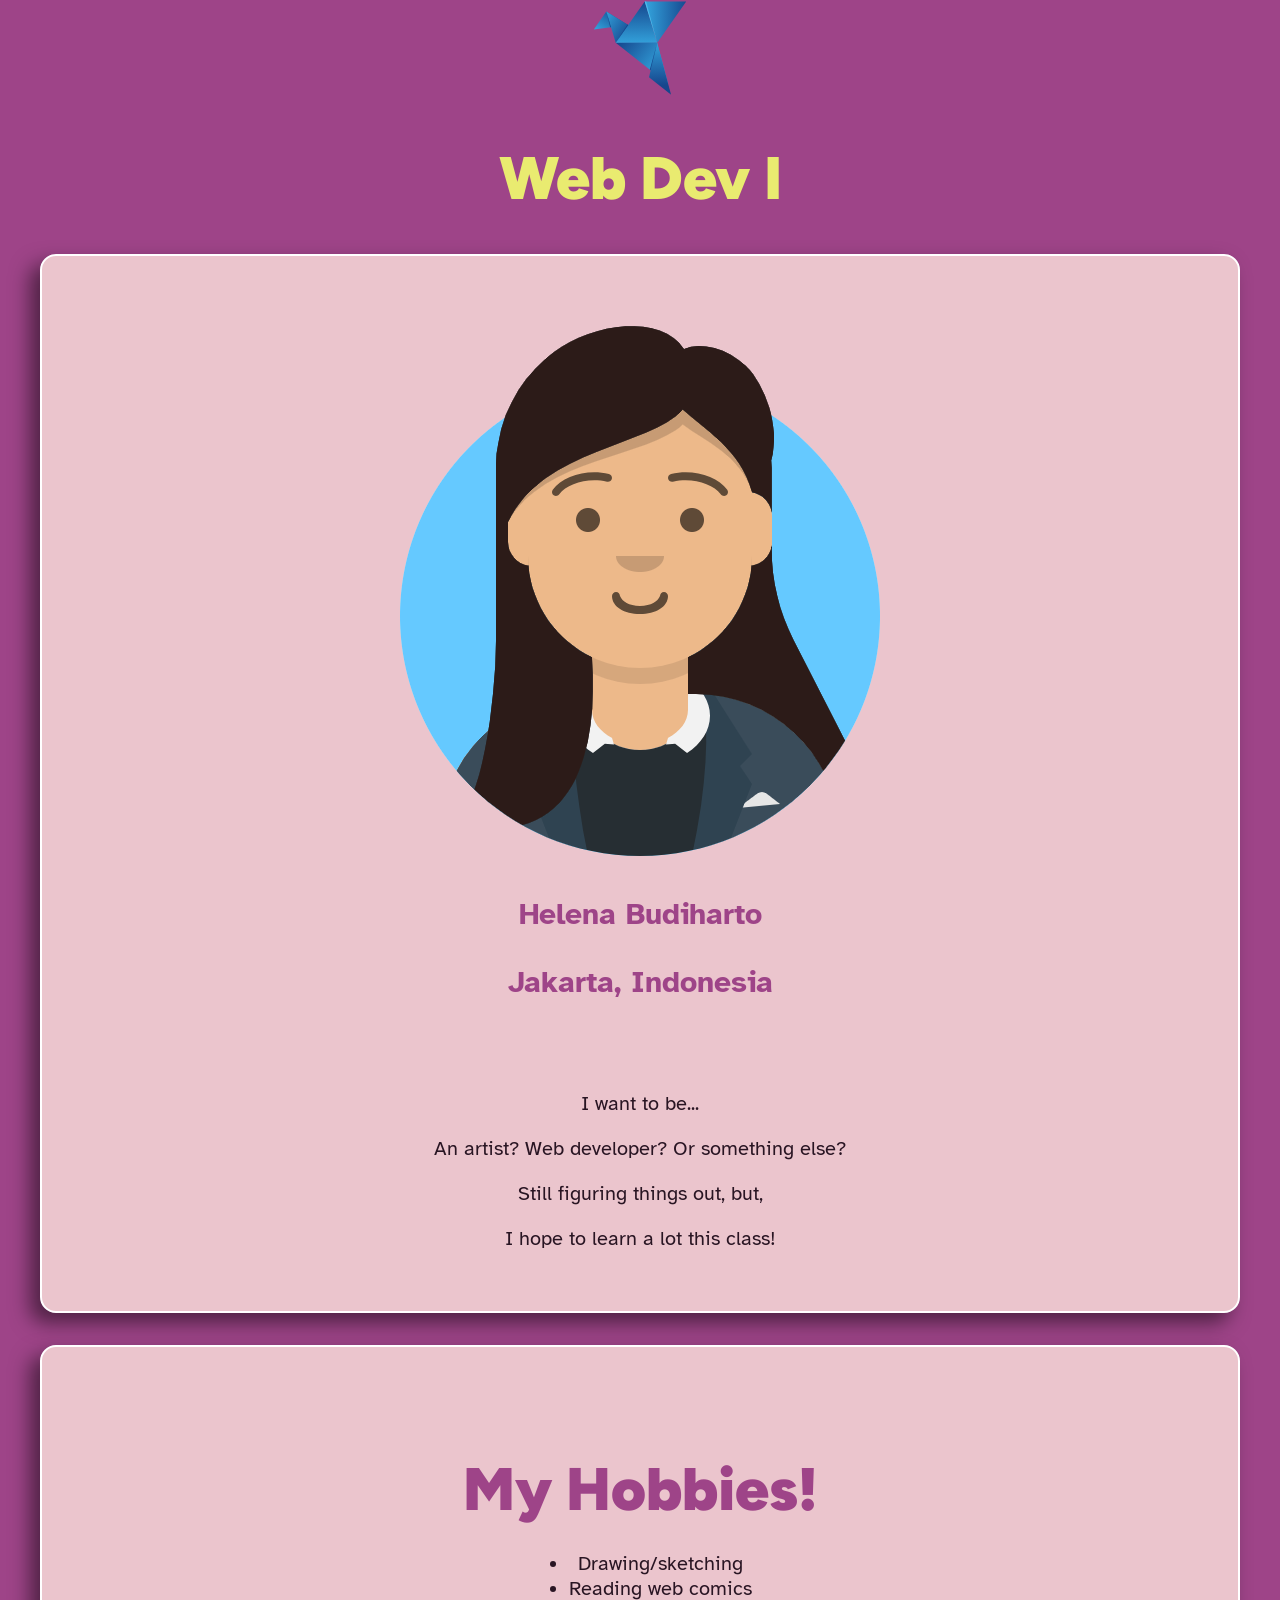
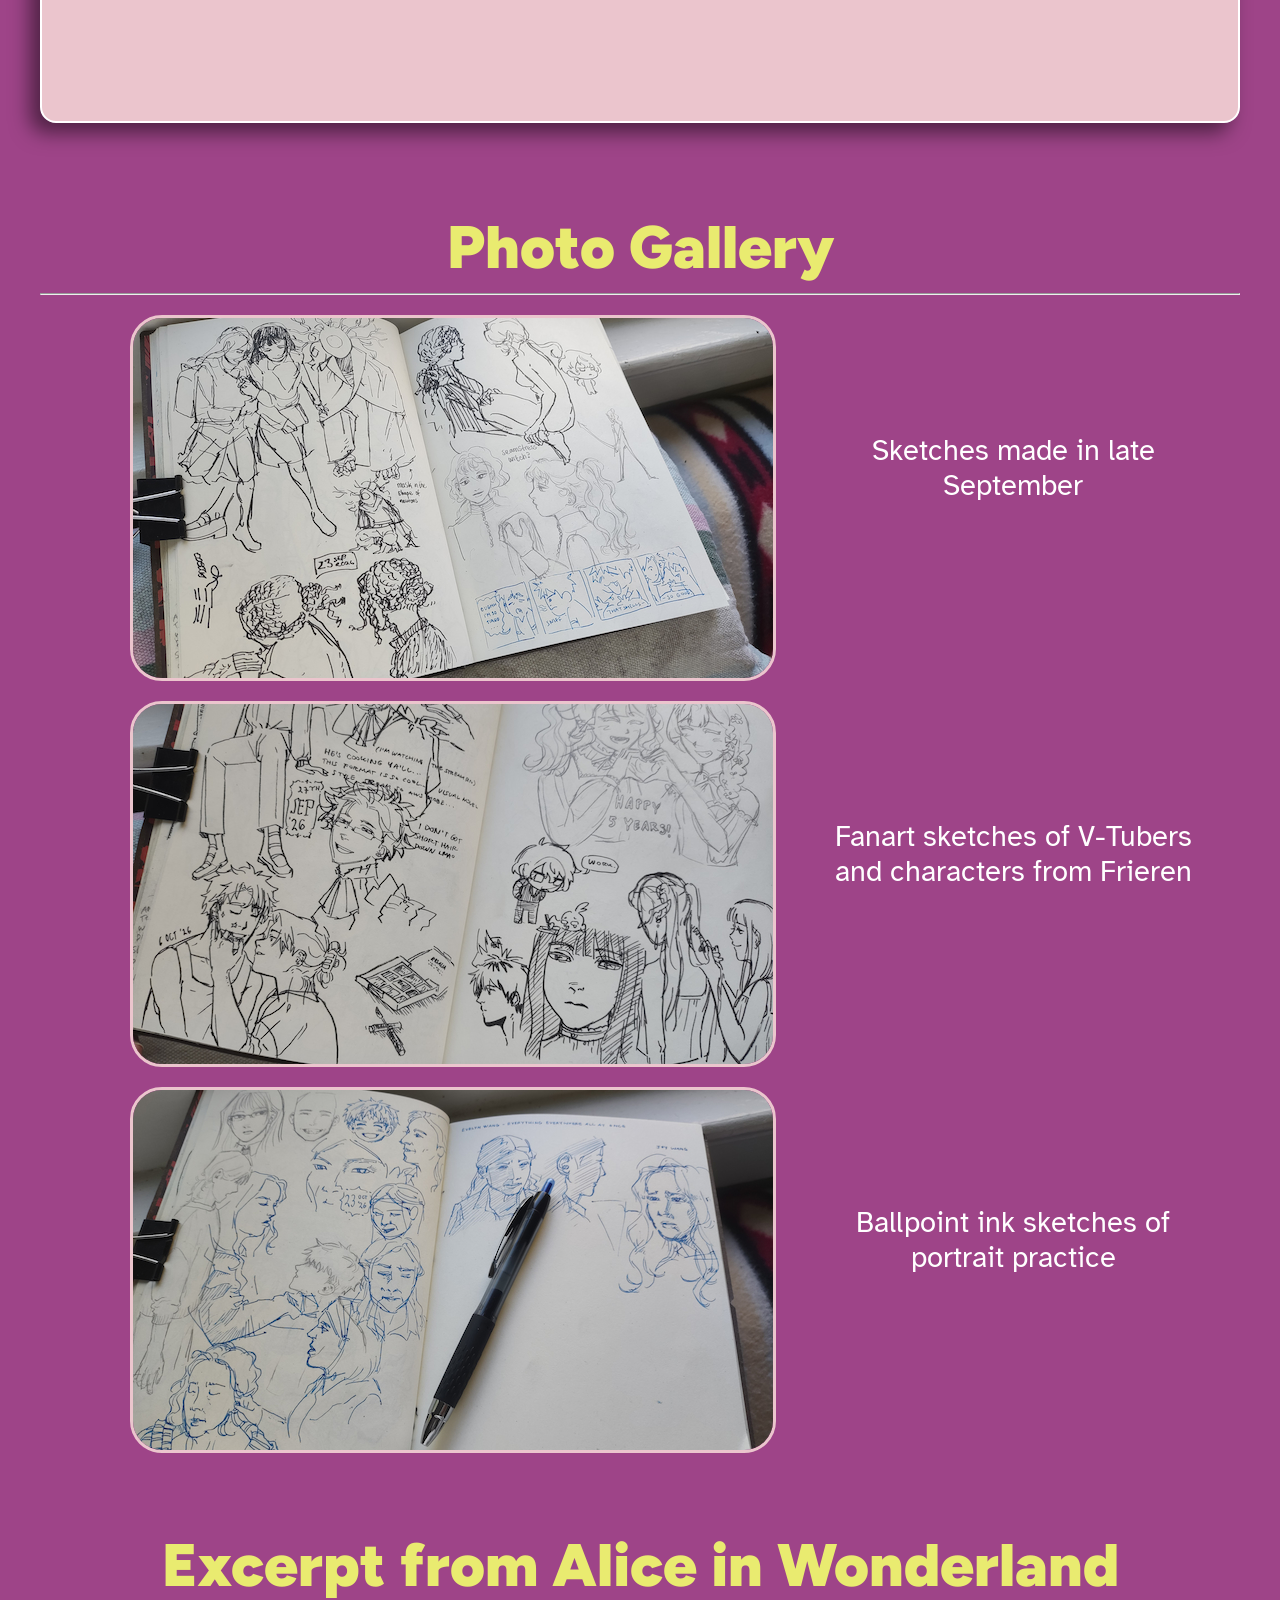
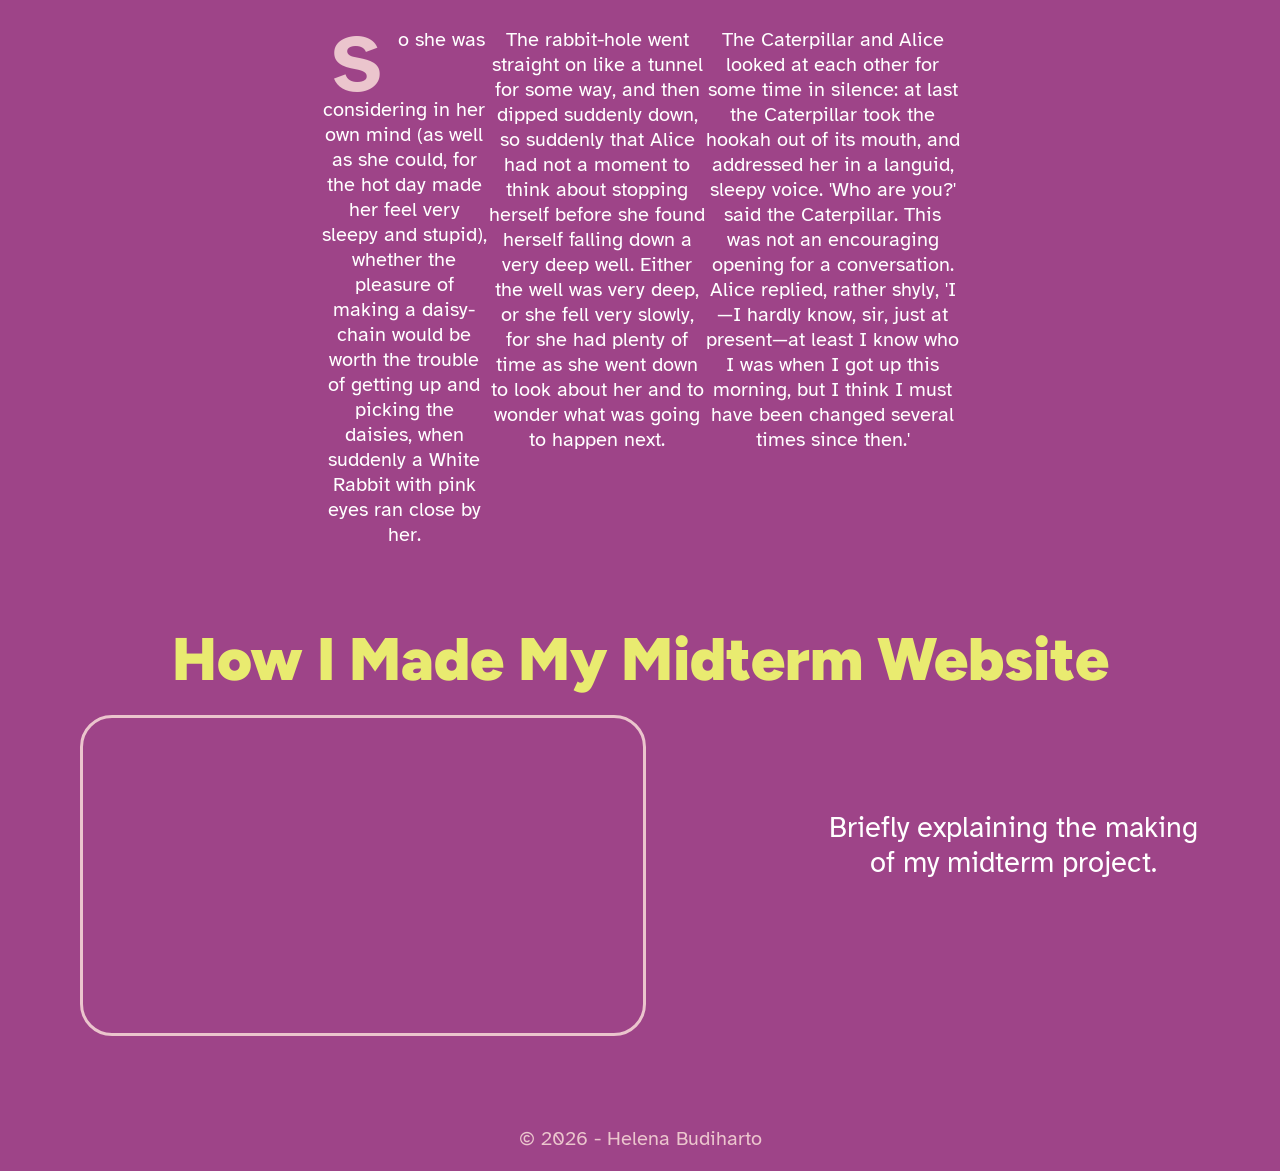
==== index.html @ b9c9677c "Embedded a Video" ====
<!DOCTYPE html>
<html lang="en">
<head>
    <meta charset="UTF-8">
    <meta name="viewport" content="width=device-width, initial-scale=1.0">
    <title>About Me</title>

    <link rel="preconnect" href="https://fonts.googleapis.com">
    <link rel="preconnect" href="https://fonts.gstatic.com" crossorigin>
    <link href="https://fonts.googleapis.com/css2?family=Atkinson+Hyperlegible:ital,wght@0,400;0,700;1,400;1,700&family=Figtree:ital,wght@0,300..900;1,300..900&display=swap" rel="stylesheet">

    <link href="css/style.css" rel="stylesheet">
</head>

<!-- The body element is shown to the website's viewer-->
<body>    
    <header>
        <img src="img/bob.svg" alt="Blue origami logo">
        <h1>Web Dev I</h1>
    </header>

    <!-- The main envelops important page content -->
    <main>
        <!-- Hero Section-->       
        <section id="hero">
            <img src="img/avataaars.png" alt="Avatar picture of me. Has long black hair and is wearing a navy blue sweater.">
            <div>
                <p> Helena Budiharto</p>
                <p> Jakarta, Indonesia</p>
            </div>
        </section>

        <!-- Bio Section-->
        <section id="bio">
             <div>
                <p>I want to be...</p>
                <p>An artist? Web developer? Or something else?</p>
                <p>Still figuring things out, but,</p>
                <p>I hope to learn a lot this class!</p>
             </div>
        </section>
    </main>
    <!-- close hero section -->


        <!-- Hobby List Section -->
        <section id="hobby">
            <h2>My Hobbies!</h2>
                <ul>
                    <li>Drawing/sketching</li>
                    <li>Reading web comics</li>
                </ul>
        </section> 


        <!-- Photo Gallery -->
        <section id="gallery">
            <h2>Photo Gallery</h2>
                <hr>
                <figure >
                    <img class="sketch" src="img/sketch-1-640w.jpg" alt="Black ink sketches from my sketchbook">
                    <figcaption>Sketches made in late September</figcaption>
                </figure>

                <figure>
                    <img class="sketch" src="img/sketch-2-640w.jpg" alt="Fanart sketches from my sketchbook">
                    <figcaption>Fanart sketches of V-Tubers and characters from Frieren</figcaption>
                </figure>

                <figure>
                    <img class="sketch" src="img/sketch-3-640w.jpg" alt="Blue ballpoint ink sketches of portraits">
                    <figcaption>Ballpoint ink sketches of portrait practice</figcaption>
                </figure>
        </section>


        <!-- Article -->
        <article id="lit">
            <h2>Excerpt from Alice in Wonderland</h2>
                <div>
                    <p>So she was considering in her own mind (as well as she could, for the hot day made her feel very sleepy and stupid), whether the pleasure of making a daisy-chain would be worth the trouble of getting up and picking the daisies, when suddenly a White Rabbit with pink eyes ran close by her.</p>
                    <p>The rabbit-hole went straight on like a tunnel for some way, and then dipped suddenly down, so suddenly that Alice had not a moment to think about stopping herself before she found herself falling down a very deep well. Either the well was very deep, or she fell very slowly, for she had plenty of time as she went down to look about her and to wonder what was going to happen next.</p>
                    <p>The Caterpillar and Alice looked at each other for some time in silence: at last the Caterpillar took the hookah out of its mouth, and addressed her in a languid, sleepy voice. 'Who are you?' said the Caterpillar. This was not an encouraging opening for a conversation. Alice replied, rather shyly, 'I—I hardly know, sir, just at present—at least I know who I was when I got up this morning, but I think I must have been changed several times since then.'</p>
                </div>
        </article>

        <section id="video">
            <h2>How I Made My Midterm Website</h2>
            <figure>
                <iframe id="myVideo" width="560" height="315" src="https://www.youtube.com/embed/sCwIiDRKIeI?si=KsPrQvugbypB4dz0" title="YouTube video player" frameborder="0" allow="accelerometer; autoplay; clipboard-write; encrypted-media; gyroscope; picture-in-picture; web-share" referrerpolicy="strict-origin-when-cross-origin" allowfullscreen></iframe>
                <figcaption>Briefly explaining the making of my midterm project.</figcaption>
            </figure>
        </section>
    <!-- Footer -->
    <footer>
        © 2026 - Helena Budiharto
    </footer>
    
</body>

</html>
---- css/style.css ----
h1, h2, h3, h4, h5, h6 {
    font-family: "Figtree";
    font-weight: 900;
    font-size: 60px;
    color:#E9EB70;
    text-align: center;
}

h2 {
    margin: .1em;
}

body {
    background-color: #9e4488;
    font-family: "Atkinson Hyperlegible";
    font-size: 20px;
    color: #ffffff;
    text-align: center;
}

/*HEADER*/
header {
    text-align: center;
}

/* MAIN BOX */
main, #hobby {
    background-color:#ebc5cd;
    padding:1em;
    box-shadow:-10px 10px 20px rgba(0,0,0,.5);
    margin-bottom:2rem;
    border:2px solid #ffffff;
    border-radius:1rem;
}

/*HERO SECTION*/
#hero {
    font-weight: 900;
    font-size: 30px;  
    color: #9e4488;
    text-align: center;
    padding: 20px;
}

#hero img {
    max-width: 100%;
}

#bio {
    color: #291523;
    text-align: center;
    padding: 20px;
}

/*HOBBY LIST SECTION*/
#hobby h2 {
    color: #9e4488;
}

#hobby li {
    color: #291523;
}

#hobby {
    padding-top: 100px;
    padding-bottom: 100px;
    display: flex;
    flex-direction: column;
    align-items: center; 
    }

/*GALLERY SECTION*/
#gallery img {
    max-width: 100%;
    display: block;
    margin-left: auto;
    margin-right: auto;
    border: 3px solid #ebc5cd;
    border-radius: 2rem;
}

#gallery {
    padding-top: 50px;
    padding-bottom: 50px;
}

figcaption {
    margin-top: 10px;
    margin-bottom: 70px;
}

/*ARTICLE SECTION*/
#lit {
    padding-bottom: 50px;
}

#lit div {
    max-width: 40rem;
    margin: 0 auto;
}

#lit div p:nth-child(3n+1)::first-letter {
    color: #ebc5cd;
    float: left;
    font-size: 5rem;
    font-weight: 900;
    padding: .25rem;
    line-height: 0.65;
    margin: 0.1em 0.1em 0.1rem;
}

/* VIDEO SECTION */
#video {
    padding-bottom: 50px;
}

#myVideo {
    display: flex;
    align-items: center;
    aspect-ratio: 1/1;
    max-width: 100%;
    border: 3px solid #ebc5cd;
    border-radius: 2rem;
}

/*FOOTER*/
footer {
    text-align: center;
    padding: 20px;
    color: #ebc5cd;
}

/* Medium Screen Size */
@media screen and (min-width: 60em) {
    body {
        max-width: 1200px;
        margin:0 auto;
    }

    figure { 
        display: grid;
        grid-template-columns: 2fr 1fr;

    }

    figcaption {
        display: flex;
        justify-content: center;
        align-items: center;
        font-size: 1.8rem;
    }

    #lit div {
        display: flex;
        columns: 2rem;
    }
    
}

/* Large screen size */
@media screen and (min-width: 100em) {
    #gallery {
        display: grid;
        grid-template-columns: 1fr 1fr 1fr; 
        
    }

    hr {
        display: none;
    }

    #gallery h2 {
        grid-column: 1/-1;
    }

    #gallery figure {
        display: block;
    }
}
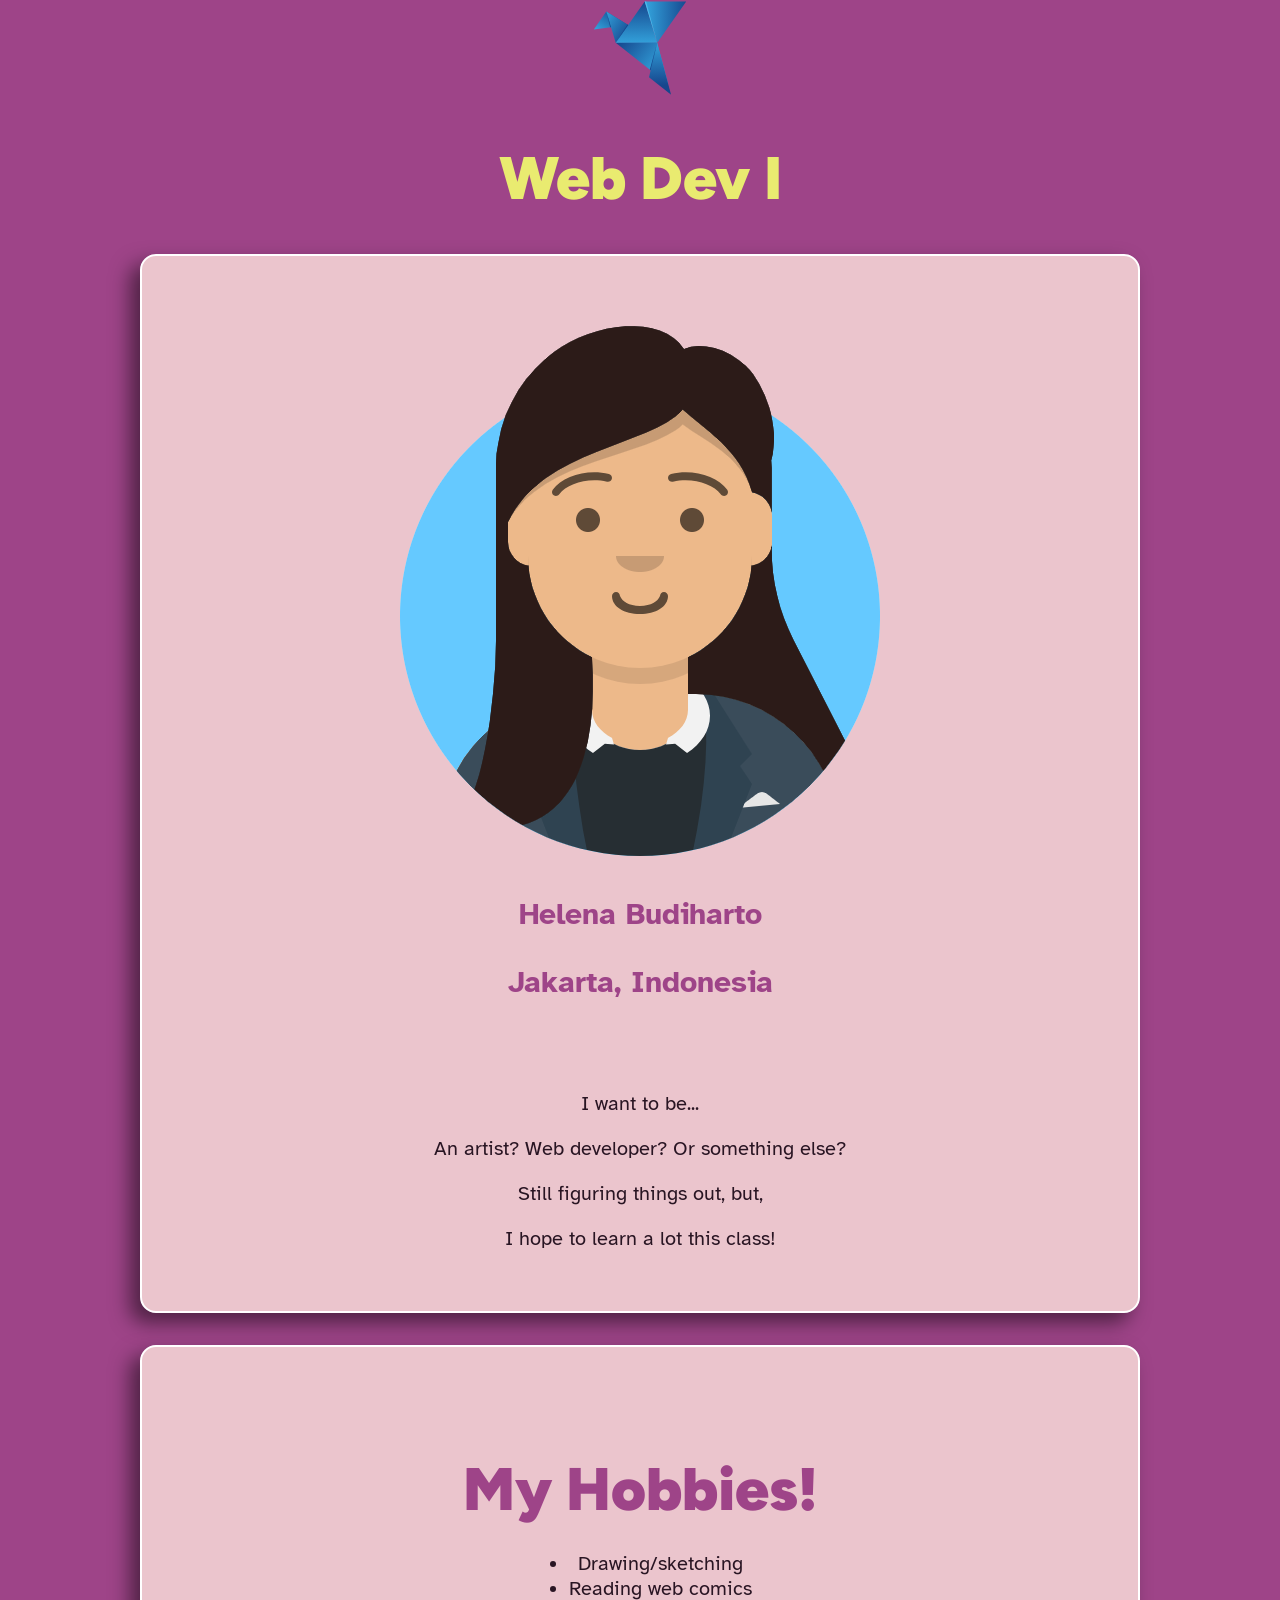
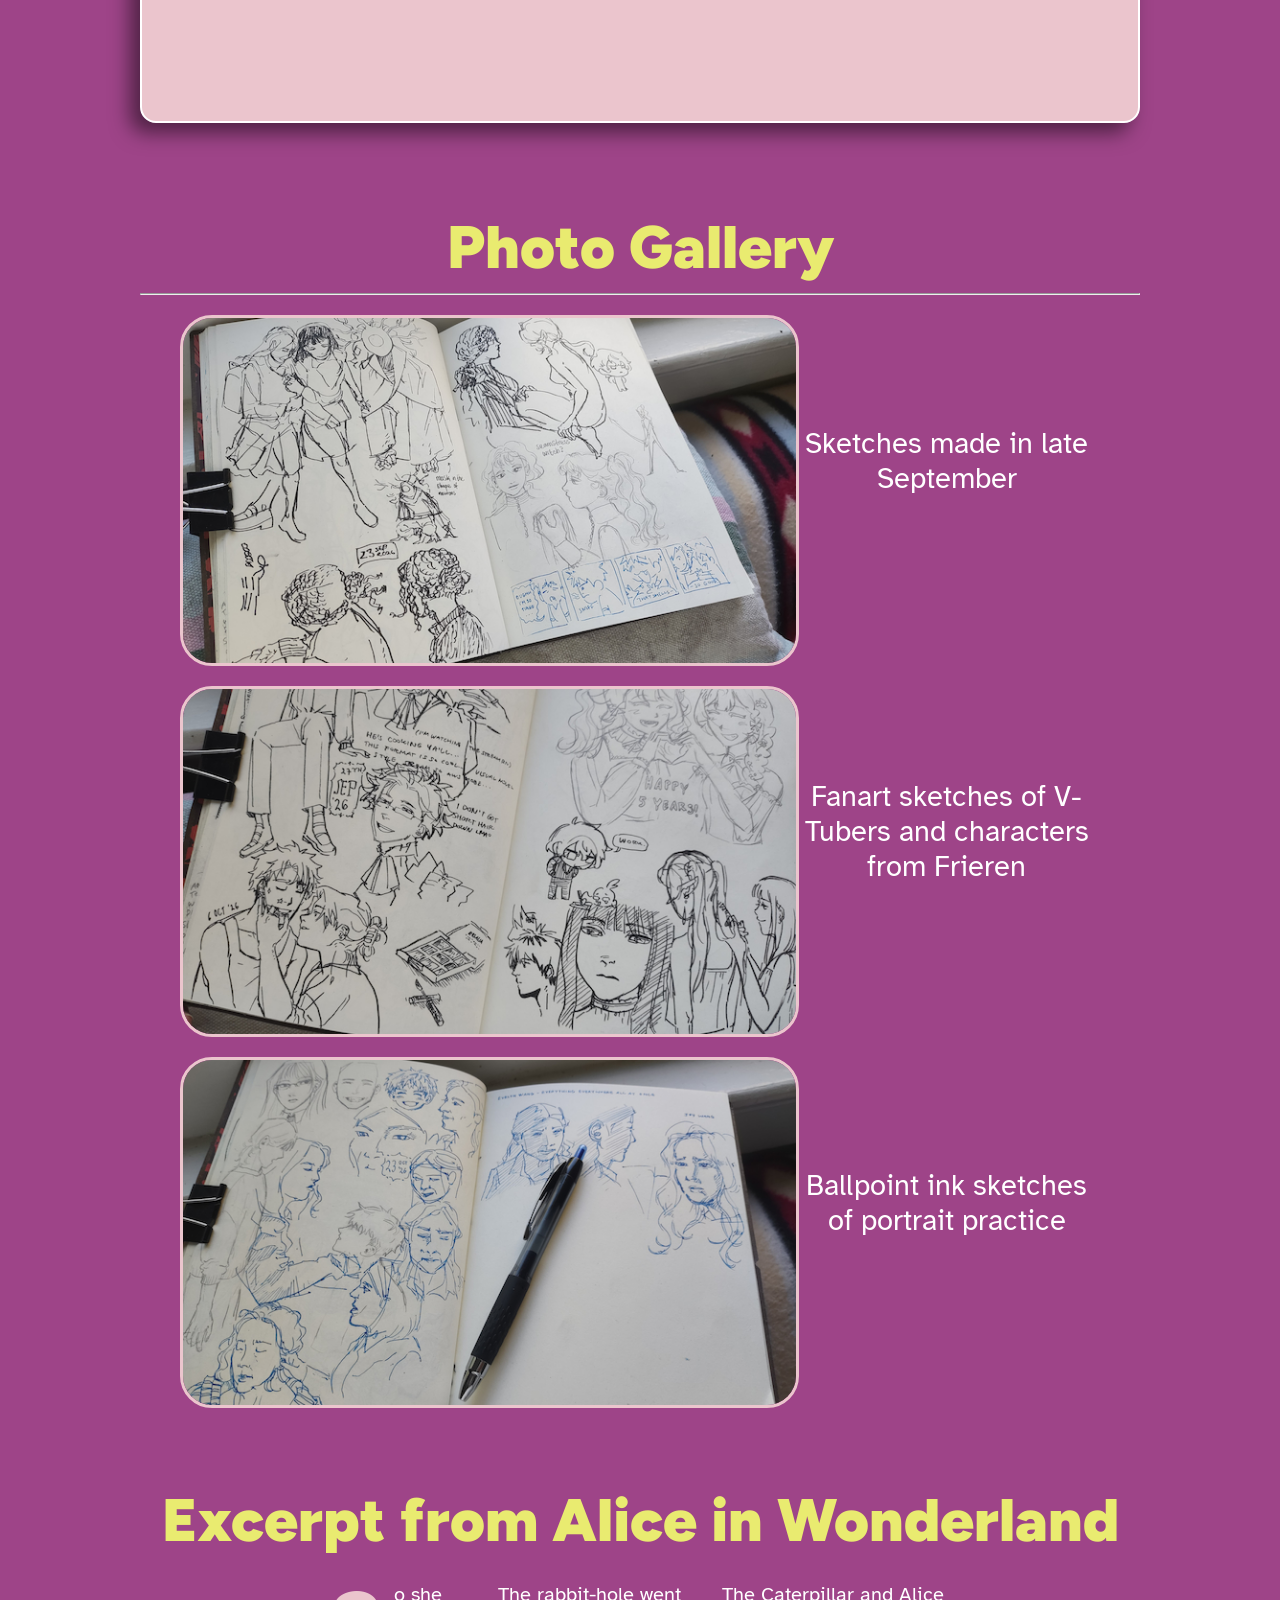
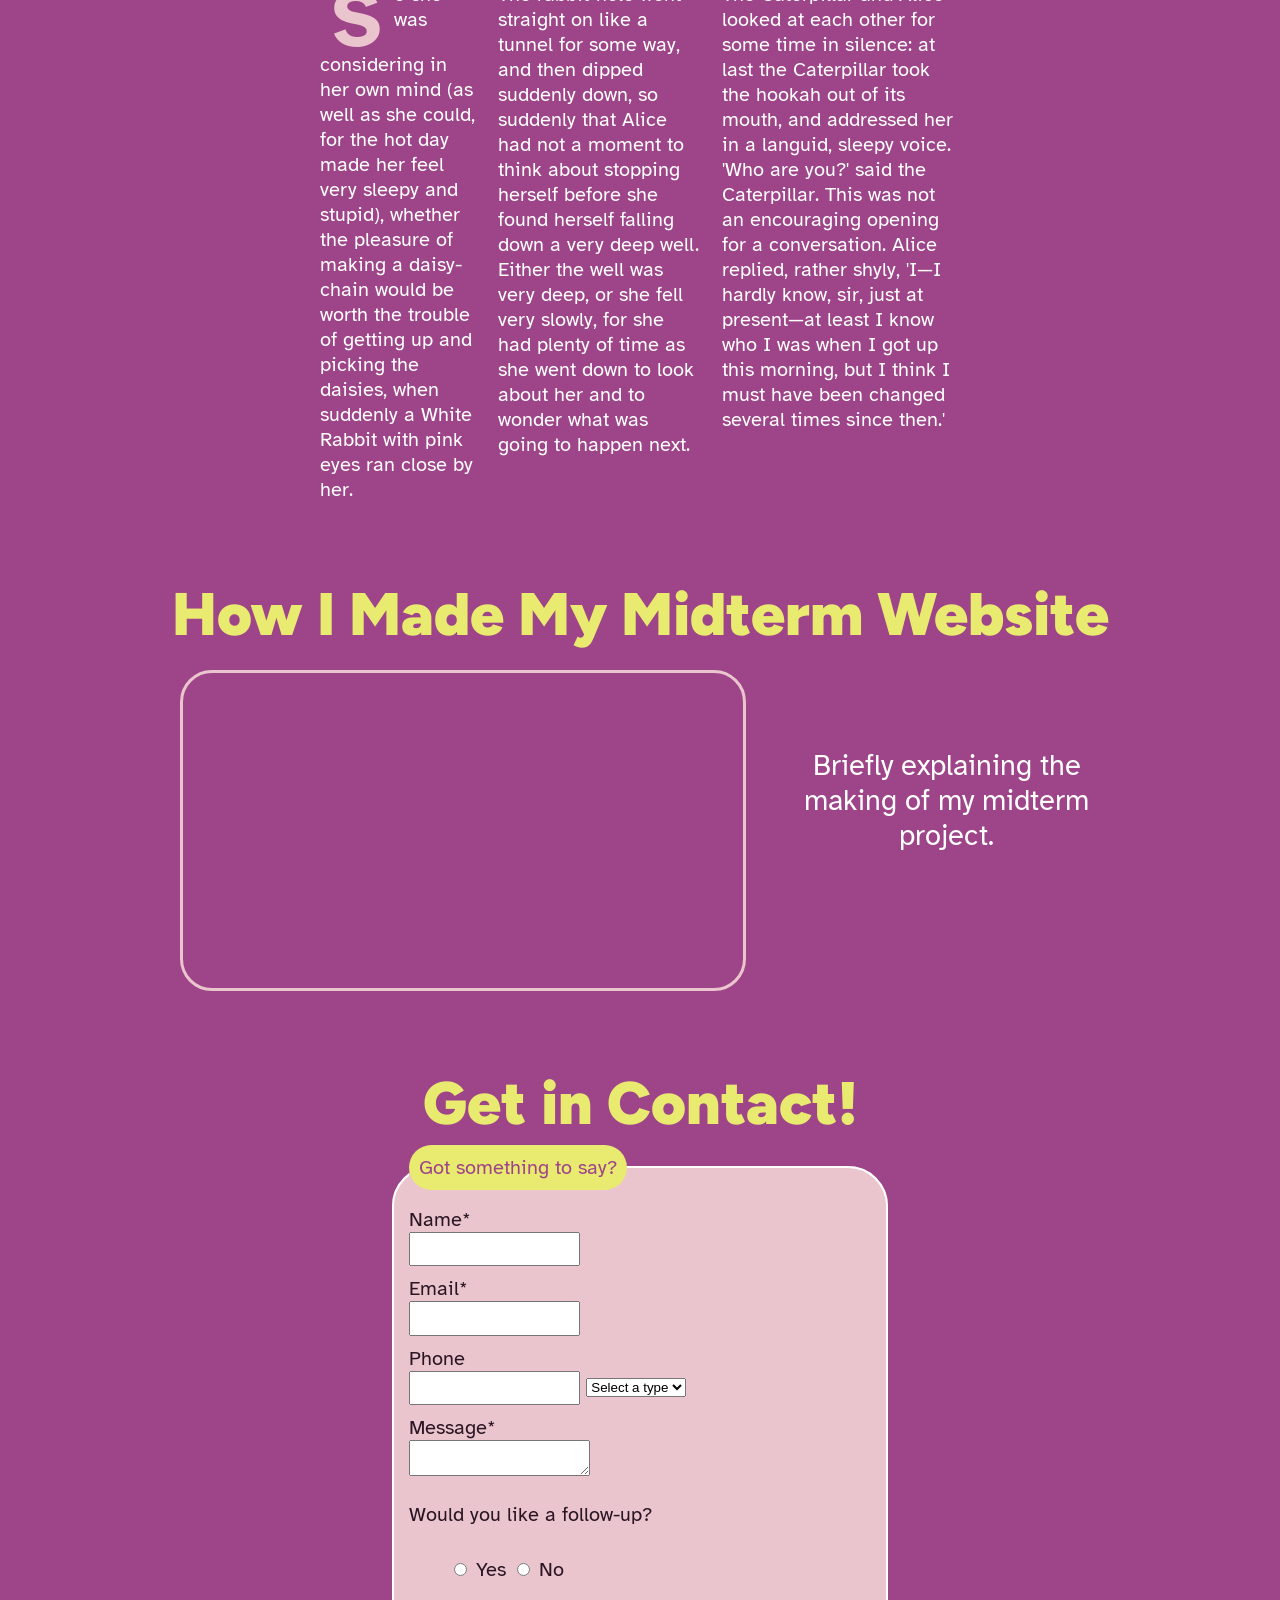
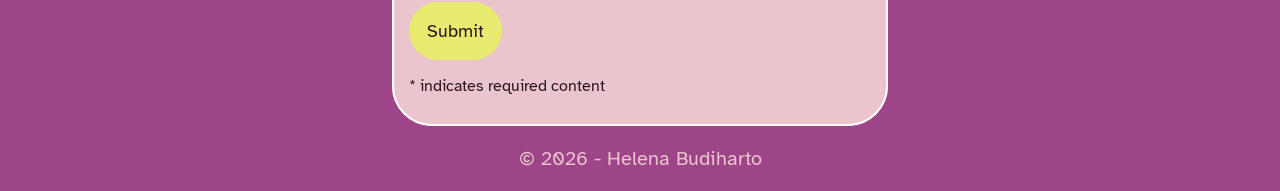
==== commit 658eb5b5: "Testing Contact Form" ====
--- a/index.html
+++ b/index.html
@@ -74,7 +74,7 @@
         </section>
 
 
-        <!-- Article -->
+        <!-- Article section -->
         <article id="lit">
             <h2>Excerpt from Alice in Wonderland</h2>
                 <div>
@@ -84,12 +84,70 @@
                 </div>
         </article>
 
+        <!-- Video section -->
         <section id="video">
             <h2>How I Made My Midterm Website</h2>
             <figure>
                 <iframe id="myVideo" width="560" height="315" src="https://www.youtube.com/embed/sCwIiDRKIeI?si=KsPrQvugbypB4dz0" title="YouTube video player" frameborder="0" allow="accelerometer; autoplay; clipboard-write; encrypted-media; gyroscope; picture-in-picture; web-share" referrerpolicy="strict-origin-when-cross-origin" allowfullscreen></iframe>
                 <figcaption>Briefly explaining the making of my midterm project.</figcaption>
             </figure>
+        </section>
+        
+        <!-- Contact section -->
+        <section id="contact">
+            <h2>Get in Contact!</h2>
+            <form action="https://api.web3forms.com/submit" method="POST">
+                <input type="hidden" name="access_key" value="a1ae1708-3aa5-4c58-b6a5-fc83e82dfcd1">
+                <input type="hidden" name="subject" value="New message from my About Me page">
+                <input type="hidden" name="redirect" value="https://rvcc-grid.github.io/fa26-about-me-VTeaLatte/thanks.html">
+
+                <fieldset>
+                    <legend>Got something to say?</legend>
+                    <div>
+                        <label for="email">Name*</label>
+                        <input type="text" name="name" required>
+                    </div>
+
+                    <div>
+                        <label for="email">Email*</label>
+                        <input type="email" name="email" required>
+                    </div>
+
+                    <div>
+                        <label for="phone">Phone</label>
+                         <input type="tel" name="phone">
+                        <select name="phone_type">
+                            <option value="">Select a type</option>
+                            <option value="mobile">Mobile</option>
+                            <option value="home">Home</option>
+                            <option value="work">Work</option>
+                        </select>
+                    </div>
+          
+                    <div>
+                        <label for="email">Message*</label>
+                        <textarea name="message" required></textarea>
+                    </div>
+
+                    <div>
+                        <p>Would you like a follow-up?</p>
+                        <ul>
+                            <input type="radio" name="followup" value="yes">
+                            <label for="followup-yes">Yes</label>
+    
+                            <input type="radio" name="followup" value="no">
+                            <label for="followup-no">No</label>
+                        </ul>
+                    </div>
+
+                    <div data-class="h-captcha" data-captcha="true"></div>
+                    <script src="https://web3forms.com/client/script.js" async defer></script>
+
+                    <button type="submit">Submit</button>
+
+                    <p class="desc_text">* indicates required content</p>
+                </fieldset>
+              </form>
         </section>
     <!-- Footer -->
     <footer>
--- a/css/style.css
+++ b/css/style.css
@@ -73,8 +73,7 @@
 #gallery img {
     max-width: 100%;
     display: block;
-    margin-left: auto;
-    margin-right: auto;
+    margin: 0 auto;
     border: 3px solid #ebc5cd;
     border-radius: 2rem;
 }
@@ -92,6 +91,7 @@
 /*ARTICLE SECTION*/
 #lit {
     padding-bottom: 50px;
+    text-align: left;
 }
 
 #lit div {
@@ -123,6 +123,75 @@
     border-radius: 2rem;
 }
 
+/* FORM SECTION */
+form {
+    width: 500px;
+    margin: 0 auto;
+    text-align: left;
+    color: #291523;
+}
+
+/* form box */
+fieldset {
+    border: solid 2px #ffffff;
+    border-radius: 2em;
+    background-color: #ebc5cd;
+}
+
+legend {
+    background-color: #E9EB70;
+    color: #9e4488;
+    padding: .5em;
+    border-radius: 2em;
+}
+
+/* input box labels */
+label {
+    display: block;
+    margin-top: .5em;
+}
+
+/* input boxes */
+input {
+    padding: .5em;  
+    font-family: "Atkinson Hyperlegible";  
+}
+
+input[type="radio"] + label {
+    display: inline-block;
+}
+
+input:focus, textarea:focus {
+    box-shadow: -10px 10px 20px rgba(0,0,0,.5);
+    background-color: #9e4488;
+    color: #E9EB70;
+}
+
+textarea {
+    resize: vertical;
+    max-height: 15em;
+}
+
+/* submit box */
+button[type="submit"] {
+    padding: 1em;
+    background-color: #E9EB70;
+    border: none;
+    border-radius: 3em;
+    font-family: "Atkinson Hyperlegible";
+    color: #291523;
+    font-size: .9em;
+}
+
+button:focus {
+    background-color: #9e4488;
+    color: #ffffff;
+}
+
+.desc_text {
+    font-size: .8em;
+}
+
 /*FOOTER*/
 footer {
     text-align: center;
@@ -133,7 +202,7 @@
 /* Medium Screen Size */
 @media screen and (min-width: 60em) {
     body {
-        max-width: 1200px;
+        max-width: 1000px;
         margin:0 auto;
     }
 
@@ -153,8 +222,8 @@
     #lit div {
         display: flex;
         columns: 2rem;
-    }
-    
+        gap: 1em;
+    }
 }
 
 /* Large screen size */
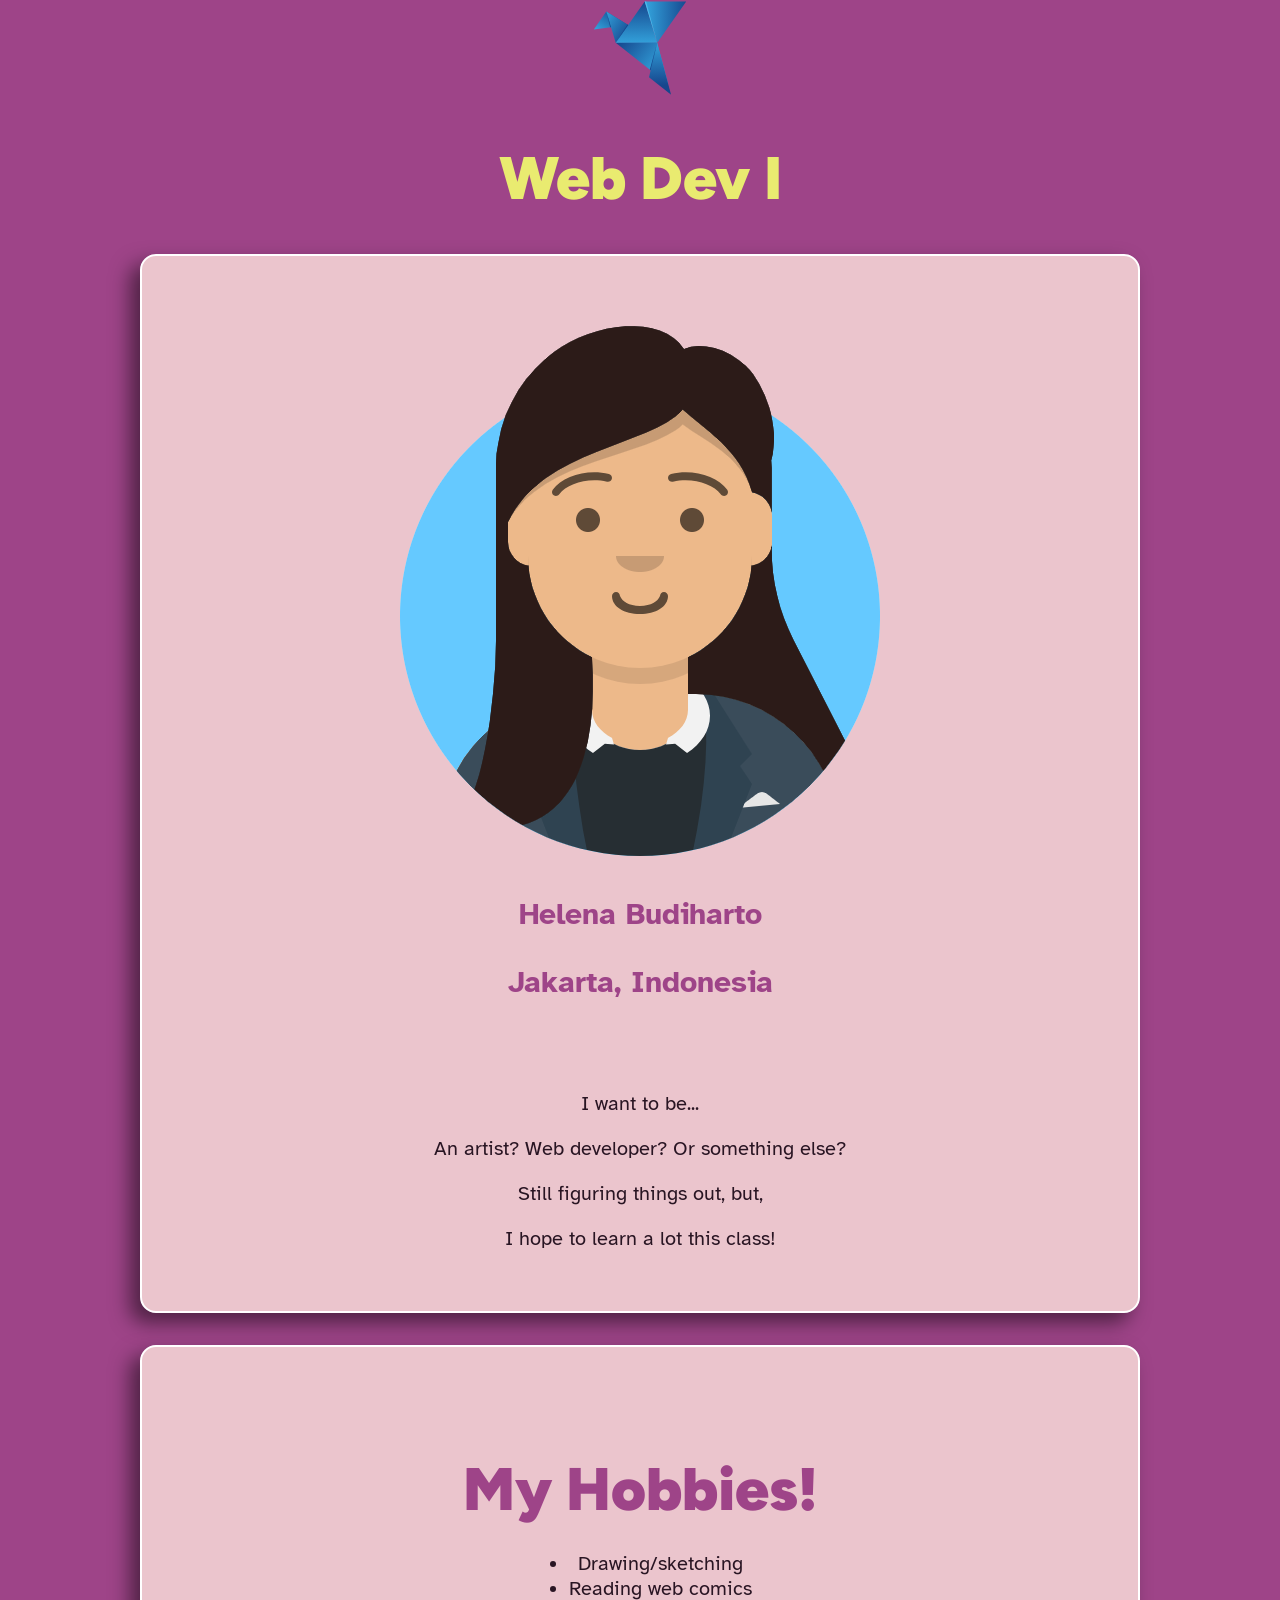
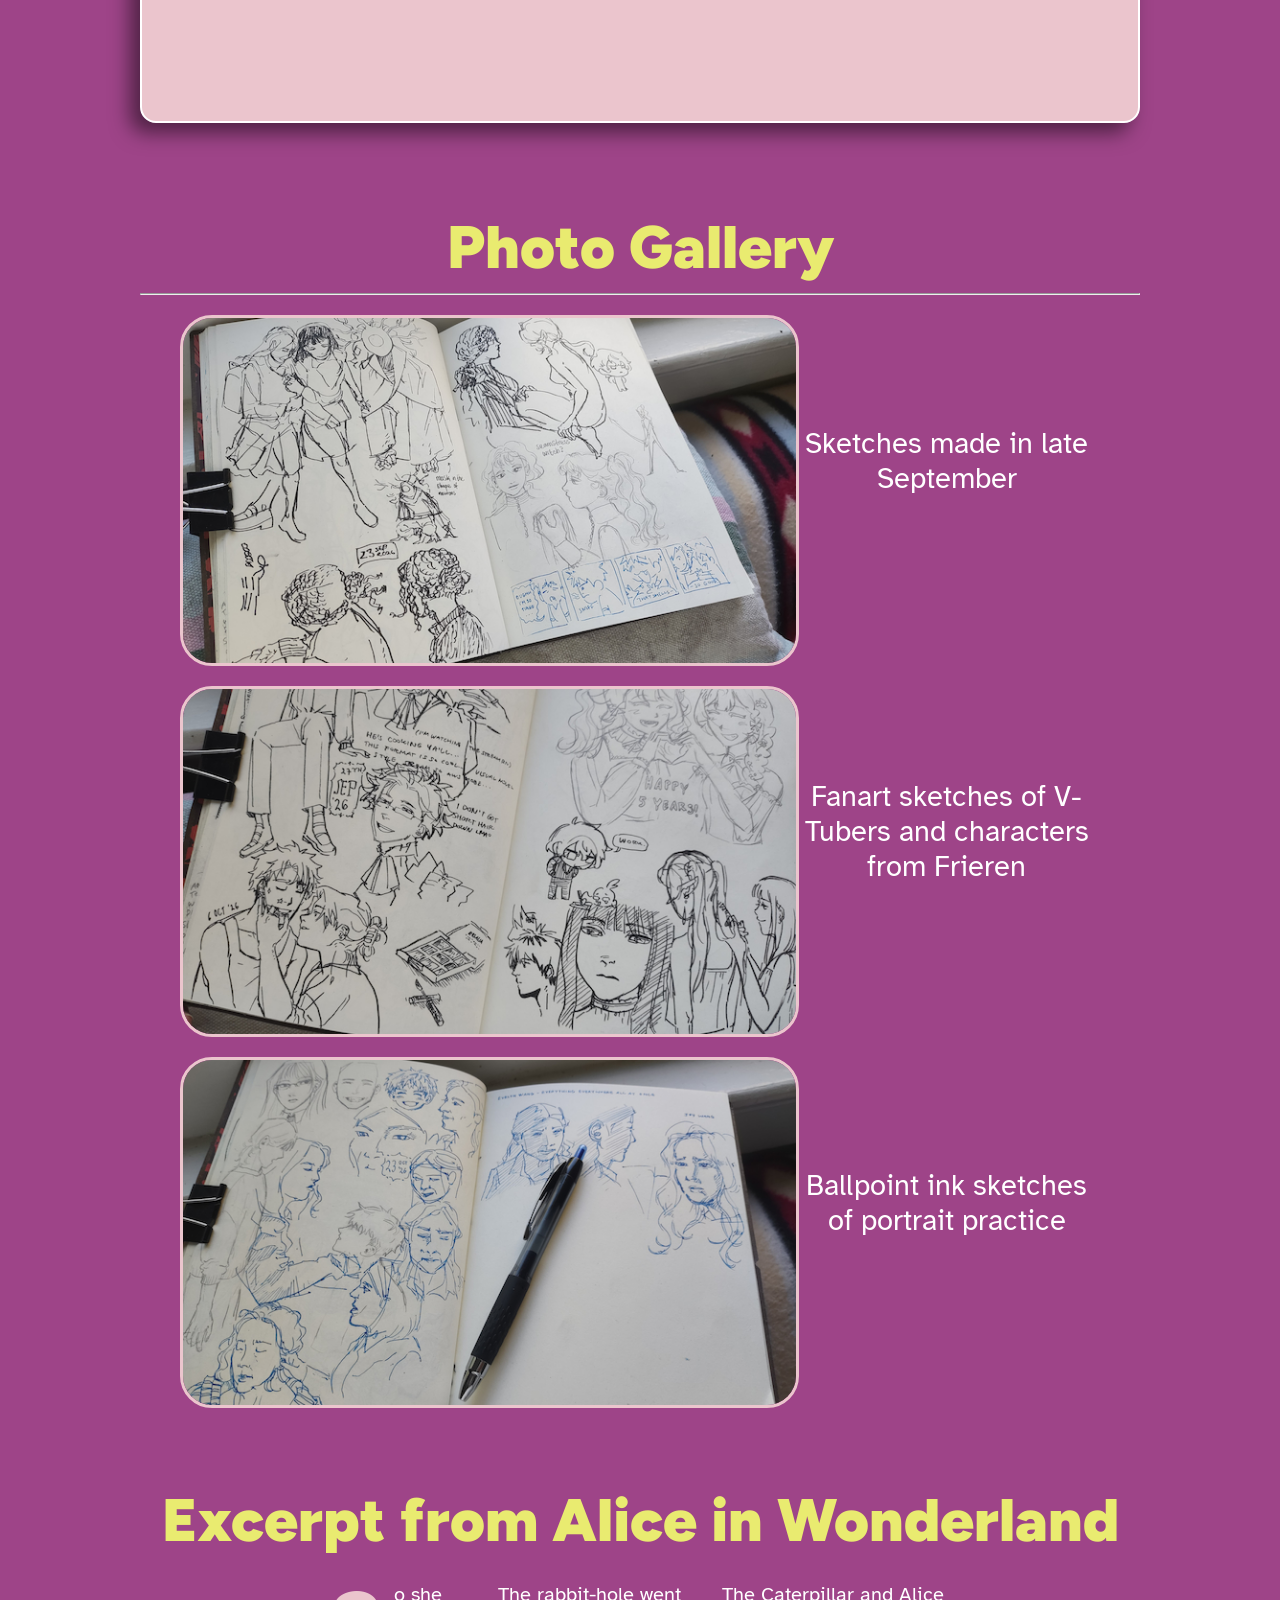
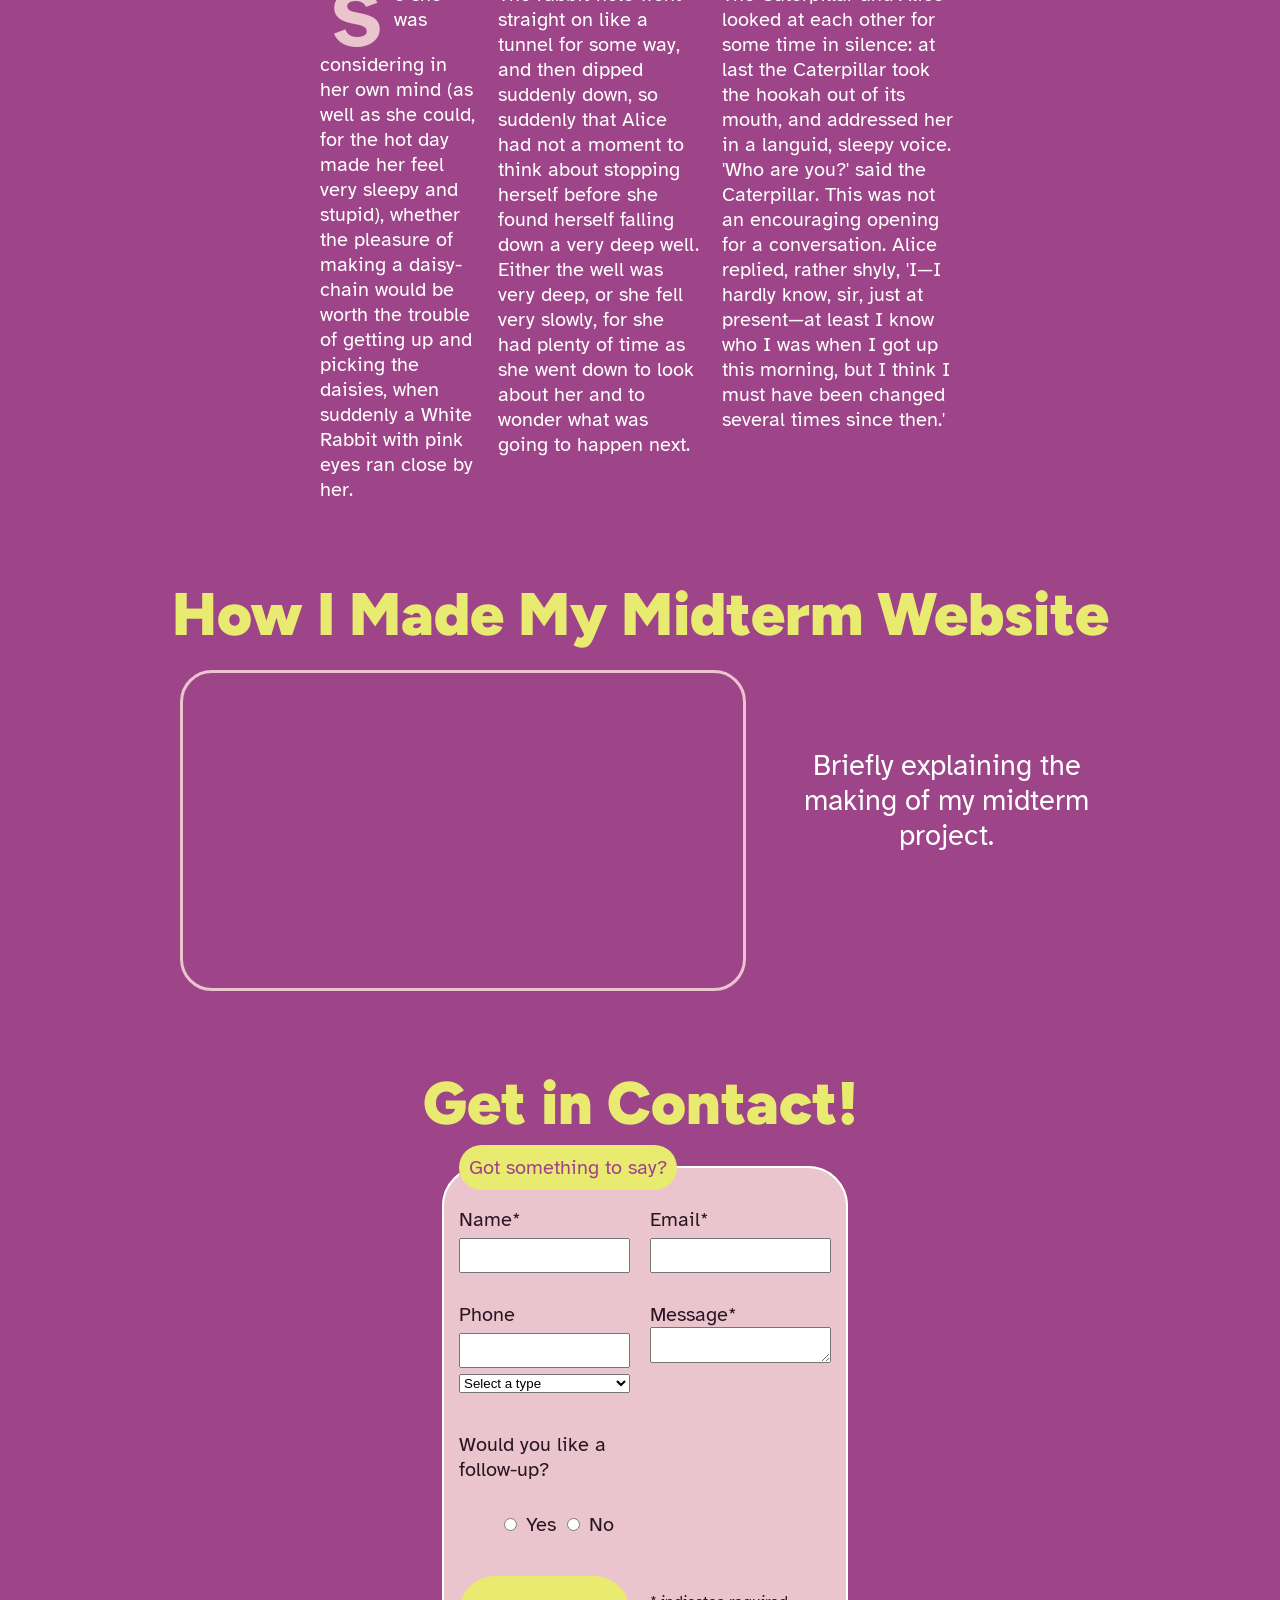
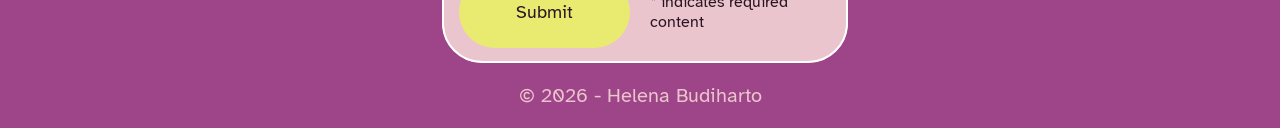
==== commit aff4155d: "Complete contact form" ====
--- a/index.html
+++ b/index.html
@@ -103,17 +103,17 @@
 
                 <fieldset>
                     <legend>Got something to say?</legend>
-                    <div>
+                    <div class="form-group">
                         <label for="email">Name*</label>
                         <input type="text" name="name" required>
                     </div>
 
-                    <div>
+                    <div class="form-group">
                         <label for="email">Email*</label>
                         <input type="email" name="email" required>
                     </div>
 
-                    <div>
+                    <div class="form-group">
                         <label for="phone">Phone</label>
                          <input type="tel" name="phone">
                         <select name="phone_type">
@@ -130,7 +130,7 @@
                     </div>
 
                     <div>
-                        <p>Would you like a follow-up?</p>
+                        <p id="follow-up">Would you like a follow-up?</p>
                         <ul>
                             <input type="radio" name="followup" value="yes">
                             <label for="followup-yes">Yes</label>
--- a/css/style.css
+++ b/css/style.css
@@ -125,7 +125,7 @@
 
 /* FORM SECTION */
 form {
-    width: 500px;
+    max-width: 400px;
     margin: 0 auto;
     text-align: left;
     color: #291523;
@@ -224,6 +224,23 @@
         columns: 2rem;
         gap: 1em;
     }
+
+    fieldset {
+        display: grid;
+        grid-template-columns: repeat(2, 1fr);
+        gap: 1.2rem;
+    }
+
+    legend {
+        grid-column: span 2;
+    }
+
+    .form-group
+    {
+        display: flex;
+        flex-direction: column;
+        gap: 0.4rem;
+      }
 }
 
 /* Large screen size */
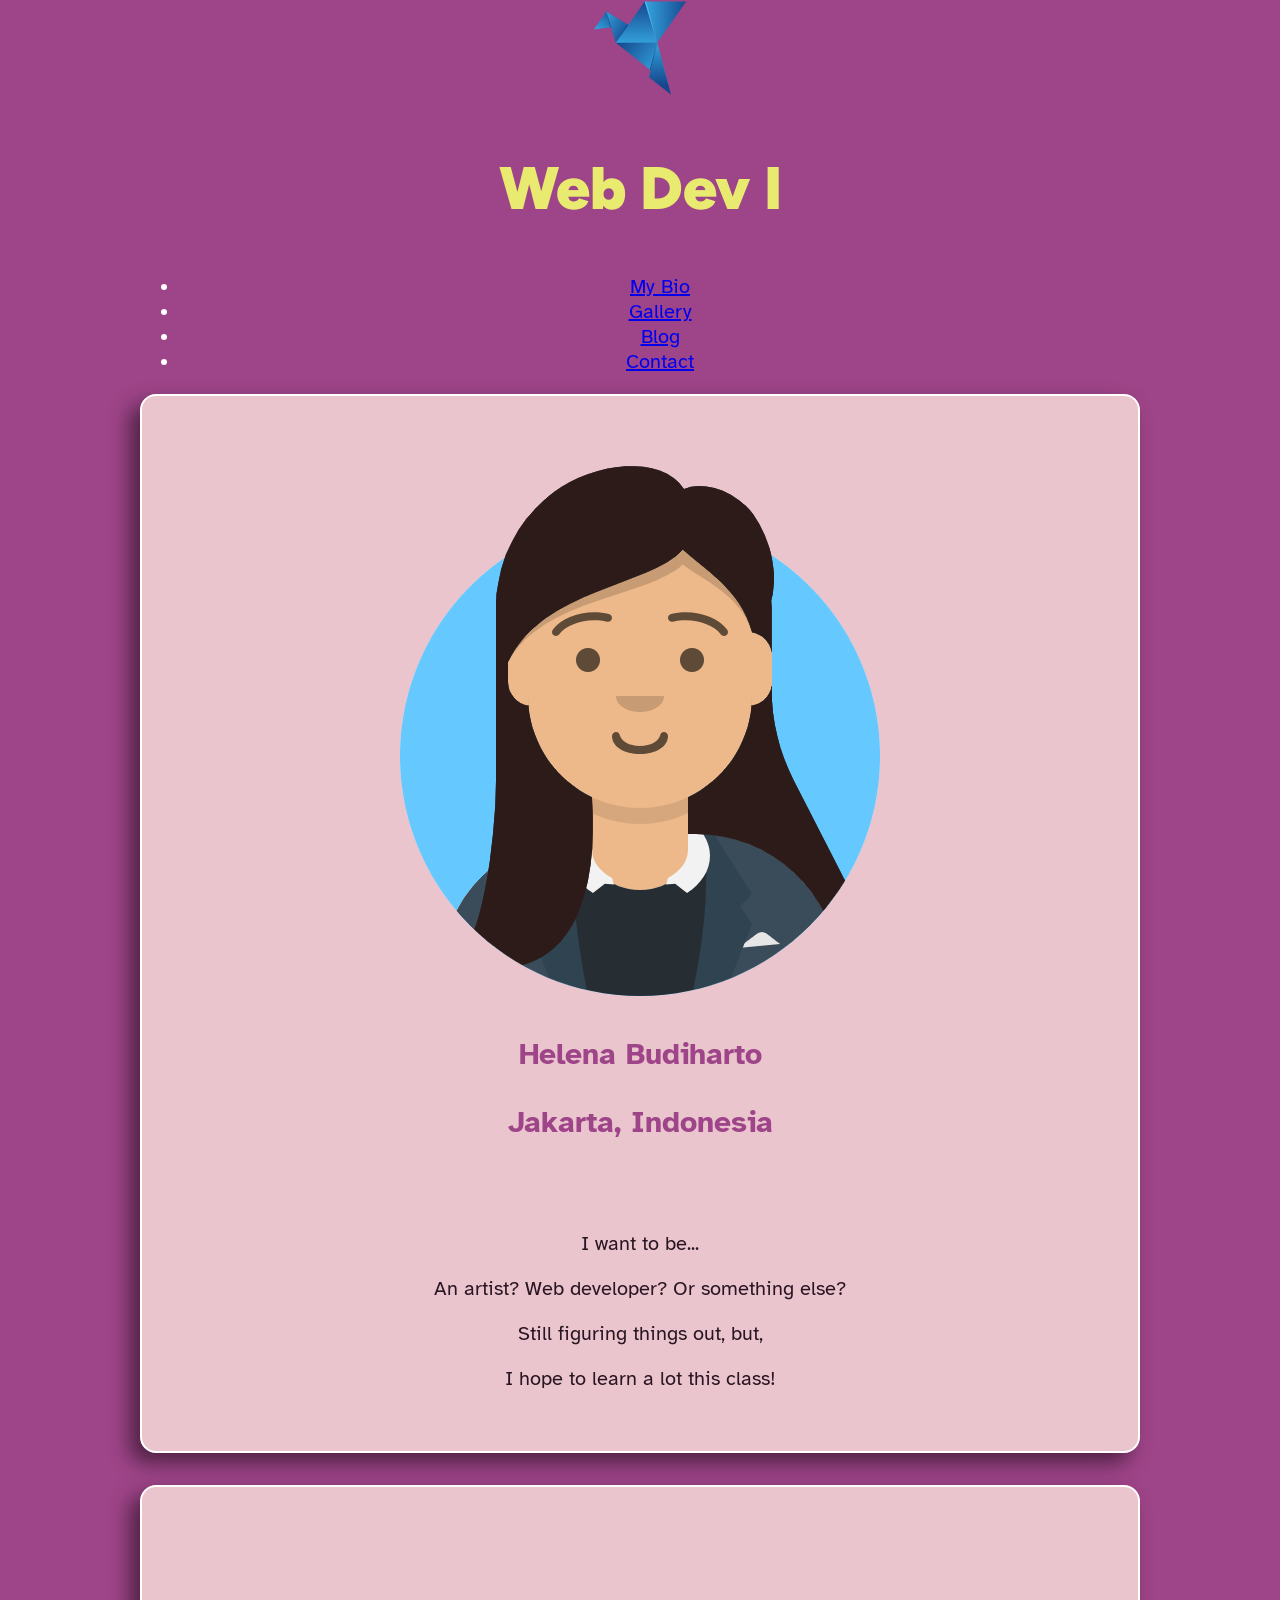
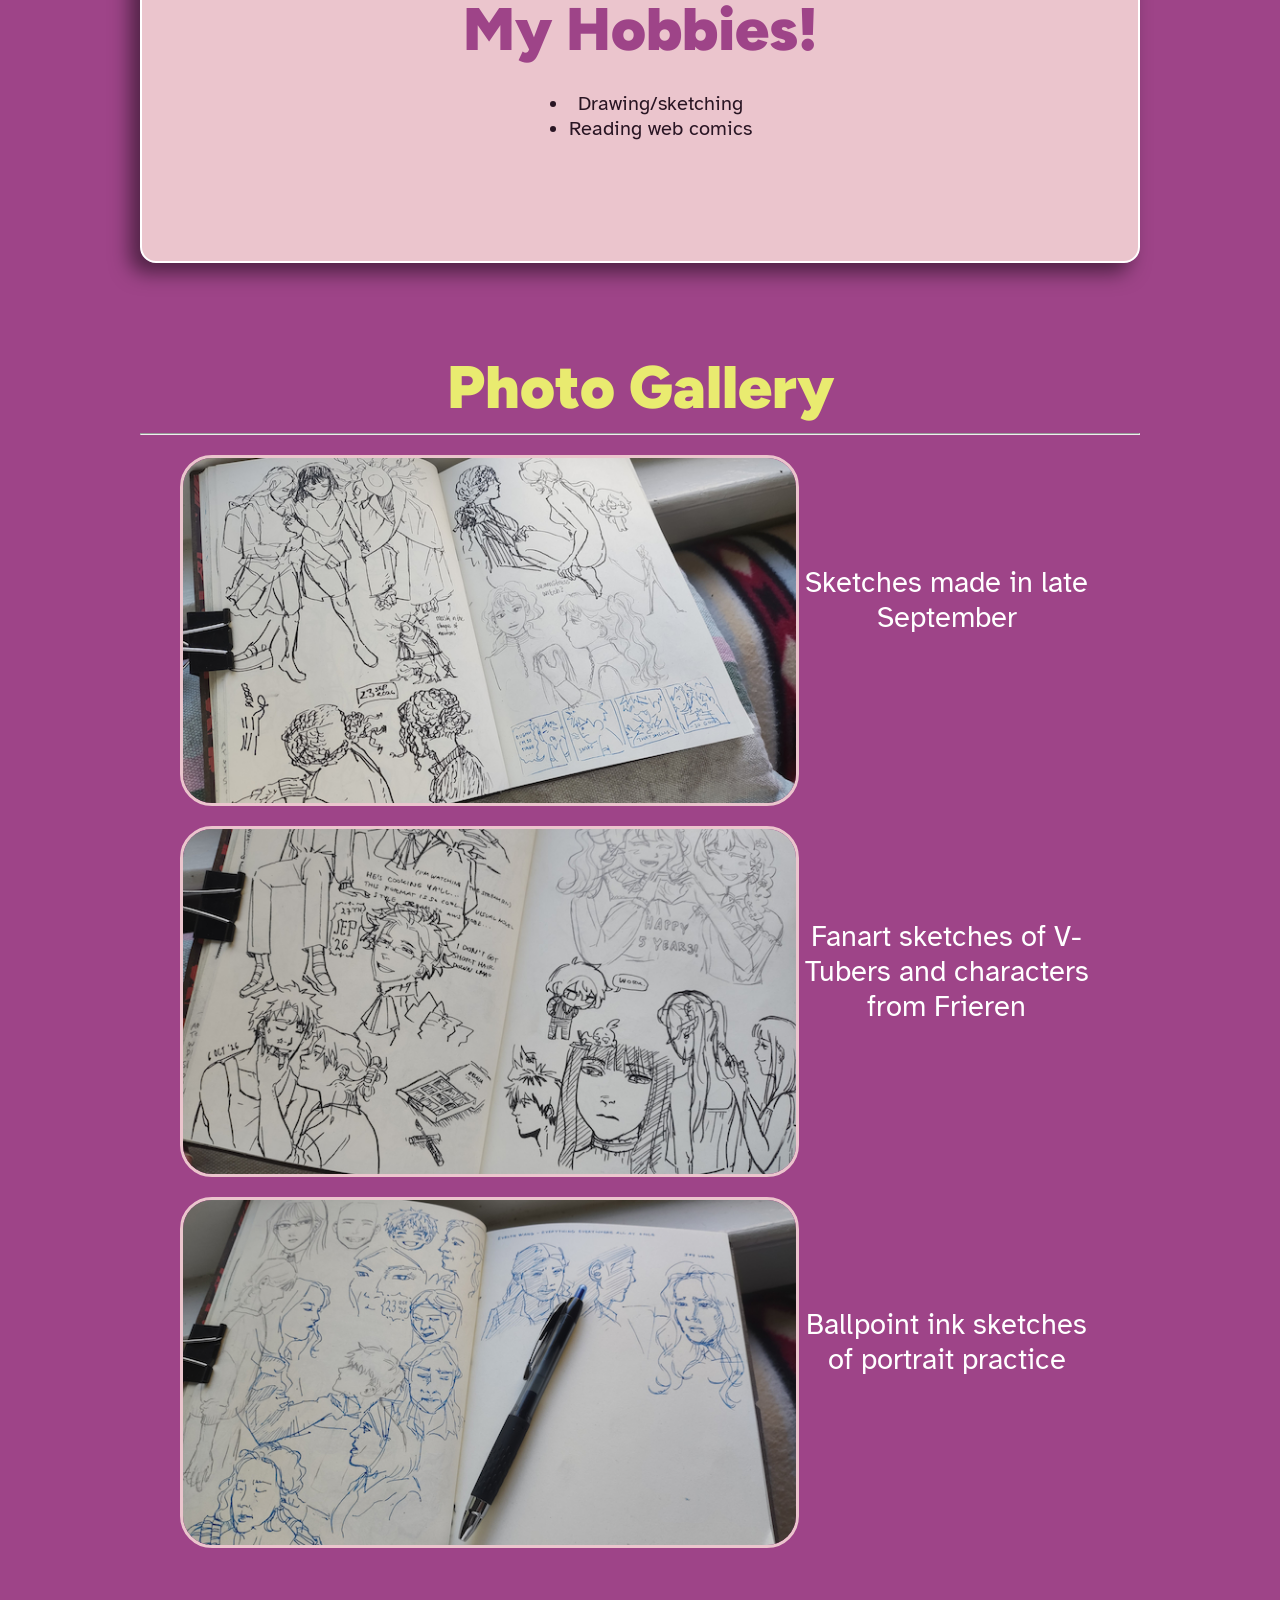
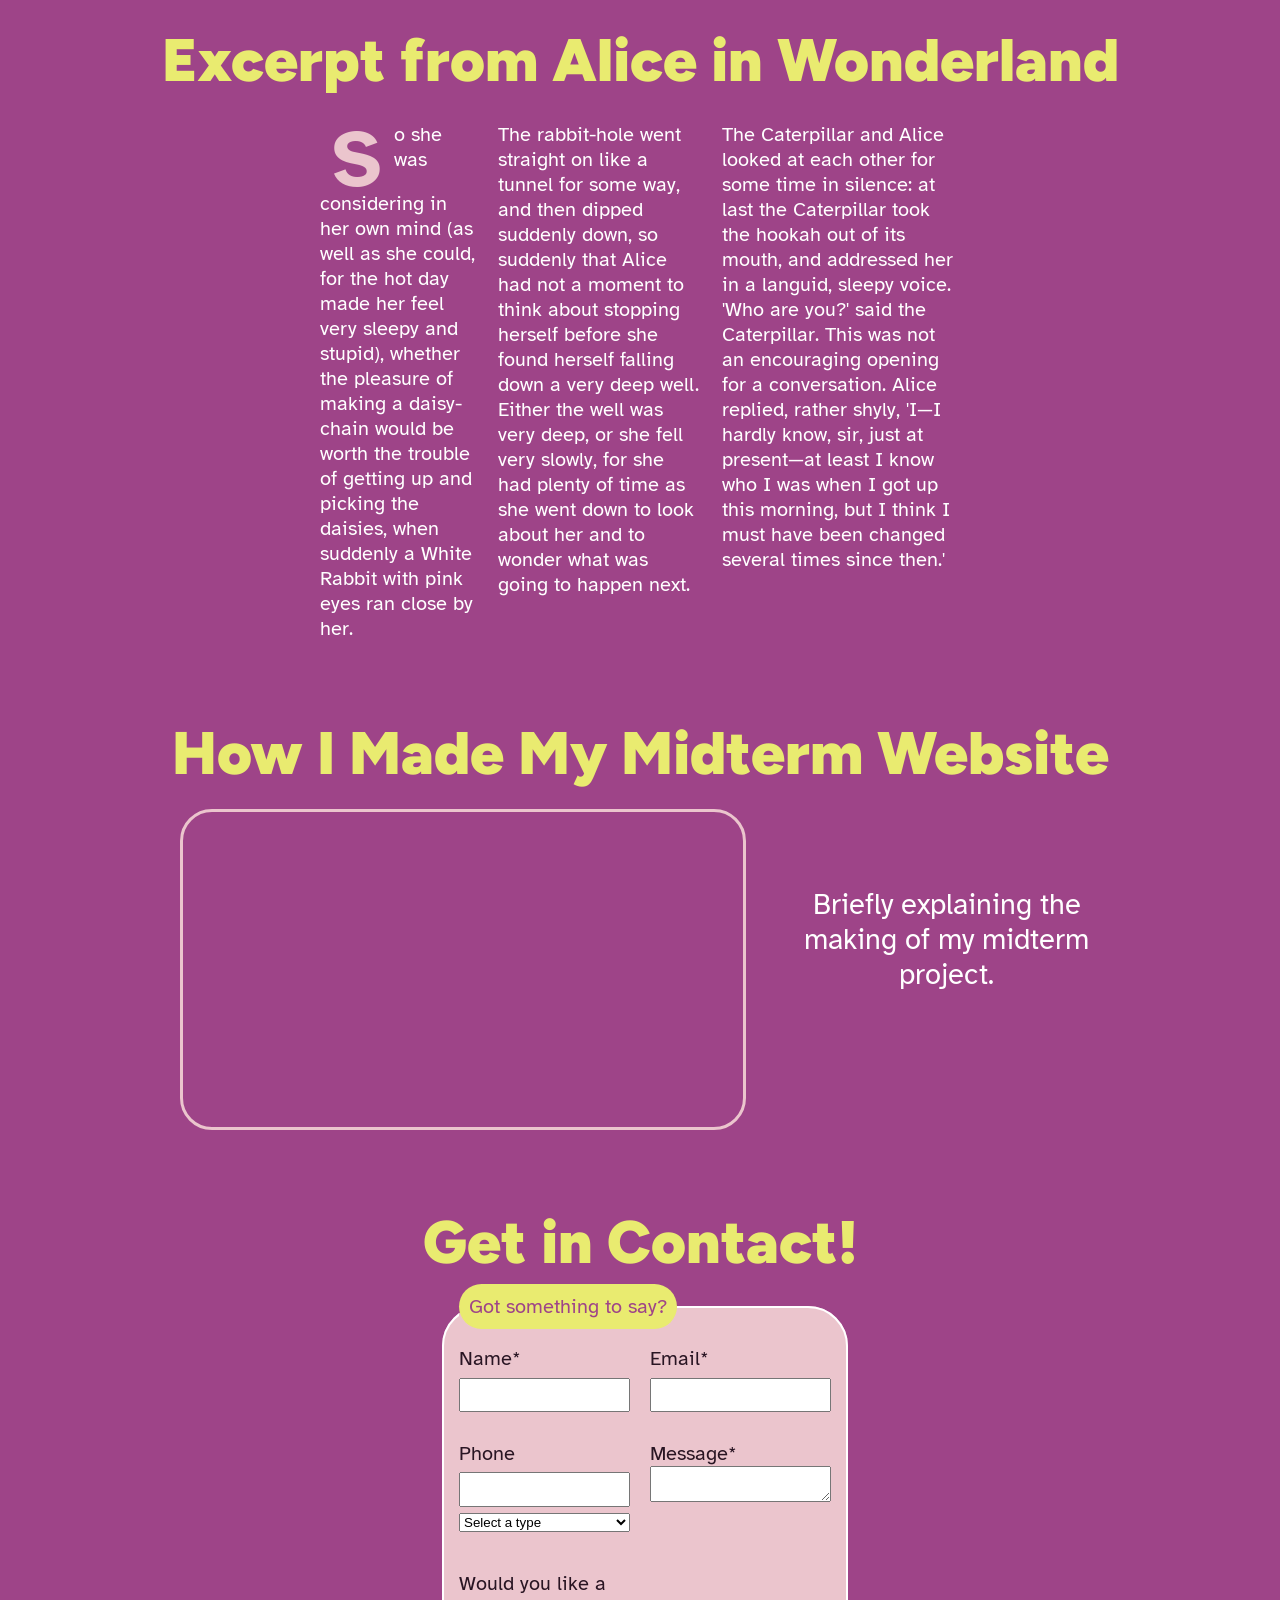
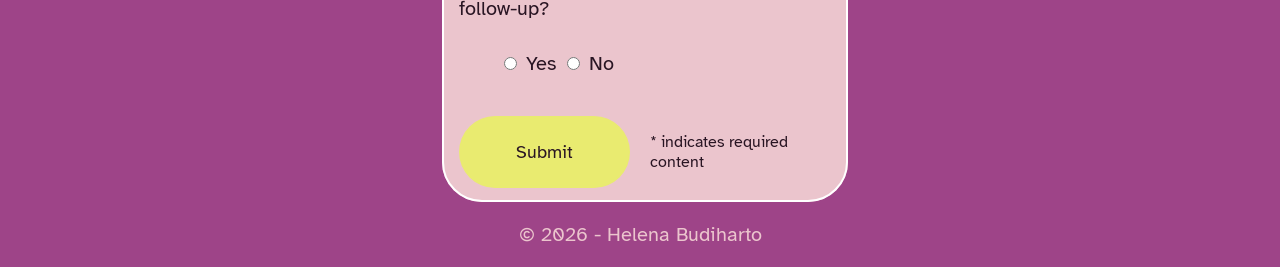
==== commit efb2e32d: "Add Nav Markup" ====
--- a/index.html
+++ b/index.html
@@ -15,8 +15,21 @@
 <!-- The body element is shown to the website's viewer-->
 <body>    
     <header>
-        <img src="img/bob.svg" alt="Blue origami logo">
-        <h1>Web Dev I</h1>
+        <nav class="navbar">
+            <div class="logo">
+                <img src="img/bob.svg" alt="Blue origami logo">
+                <h1>Web Dev I</h1>
+            </div>
+            
+            <div class="navbar-links">
+                <ul>
+                    <li><a href="#bio">My Bio</a></li>
+                    <li><a href="#gallery">Gallery</a></li>
+                    <li><a href="#blog">Blog</a></li>
+                    <li><a href="#contact">Contact</a></li>
+                </ul>
+            </div>
+        </nav>
     </header>
 
     <!-- The main envelops important page content -->
@@ -75,7 +88,7 @@
 
 
         <!-- Article section -->
-        <article id="lit">
+        <article id="blog">
             <h2>Excerpt from Alice in Wonderland</h2>
                 <div>
                     <p>So she was considering in her own mind (as well as she could, for the hot day made her feel very sleepy and stupid), whether the pleasure of making a daisy-chain would be worth the trouble of getting up and picking the daisies, when suddenly a White Rabbit with pink eyes ran close by her.</p>
--- a/css/style.css
+++ b/css/style.css
@@ -14,7 +14,7 @@
     background-color: #9e4488;
     font-family: "Atkinson Hyperlegible";
     font-size: 20px;
-    color: #ffffff;
+    color: #fff;
     text-align: center;
 }
 
@@ -89,17 +89,17 @@
 }
 
 /*ARTICLE SECTION*/
-#lit {
+#blog {
     padding-bottom: 50px;
     text-align: left;
 }
 
-#lit div {
+#blog div {
     max-width: 40rem;
     margin: 0 auto;
 }
 
-#lit div p:nth-child(3n+1)::first-letter {
+#blog div p:nth-child(3n+1)::first-letter {
     color: #ebc5cd;
     float: left;
     font-size: 5rem;
@@ -219,7 +219,7 @@
         font-size: 1.8rem;
     }
 
-    #lit div {
+    #blog div {
         display: flex;
         columns: 2rem;
         gap: 1em;
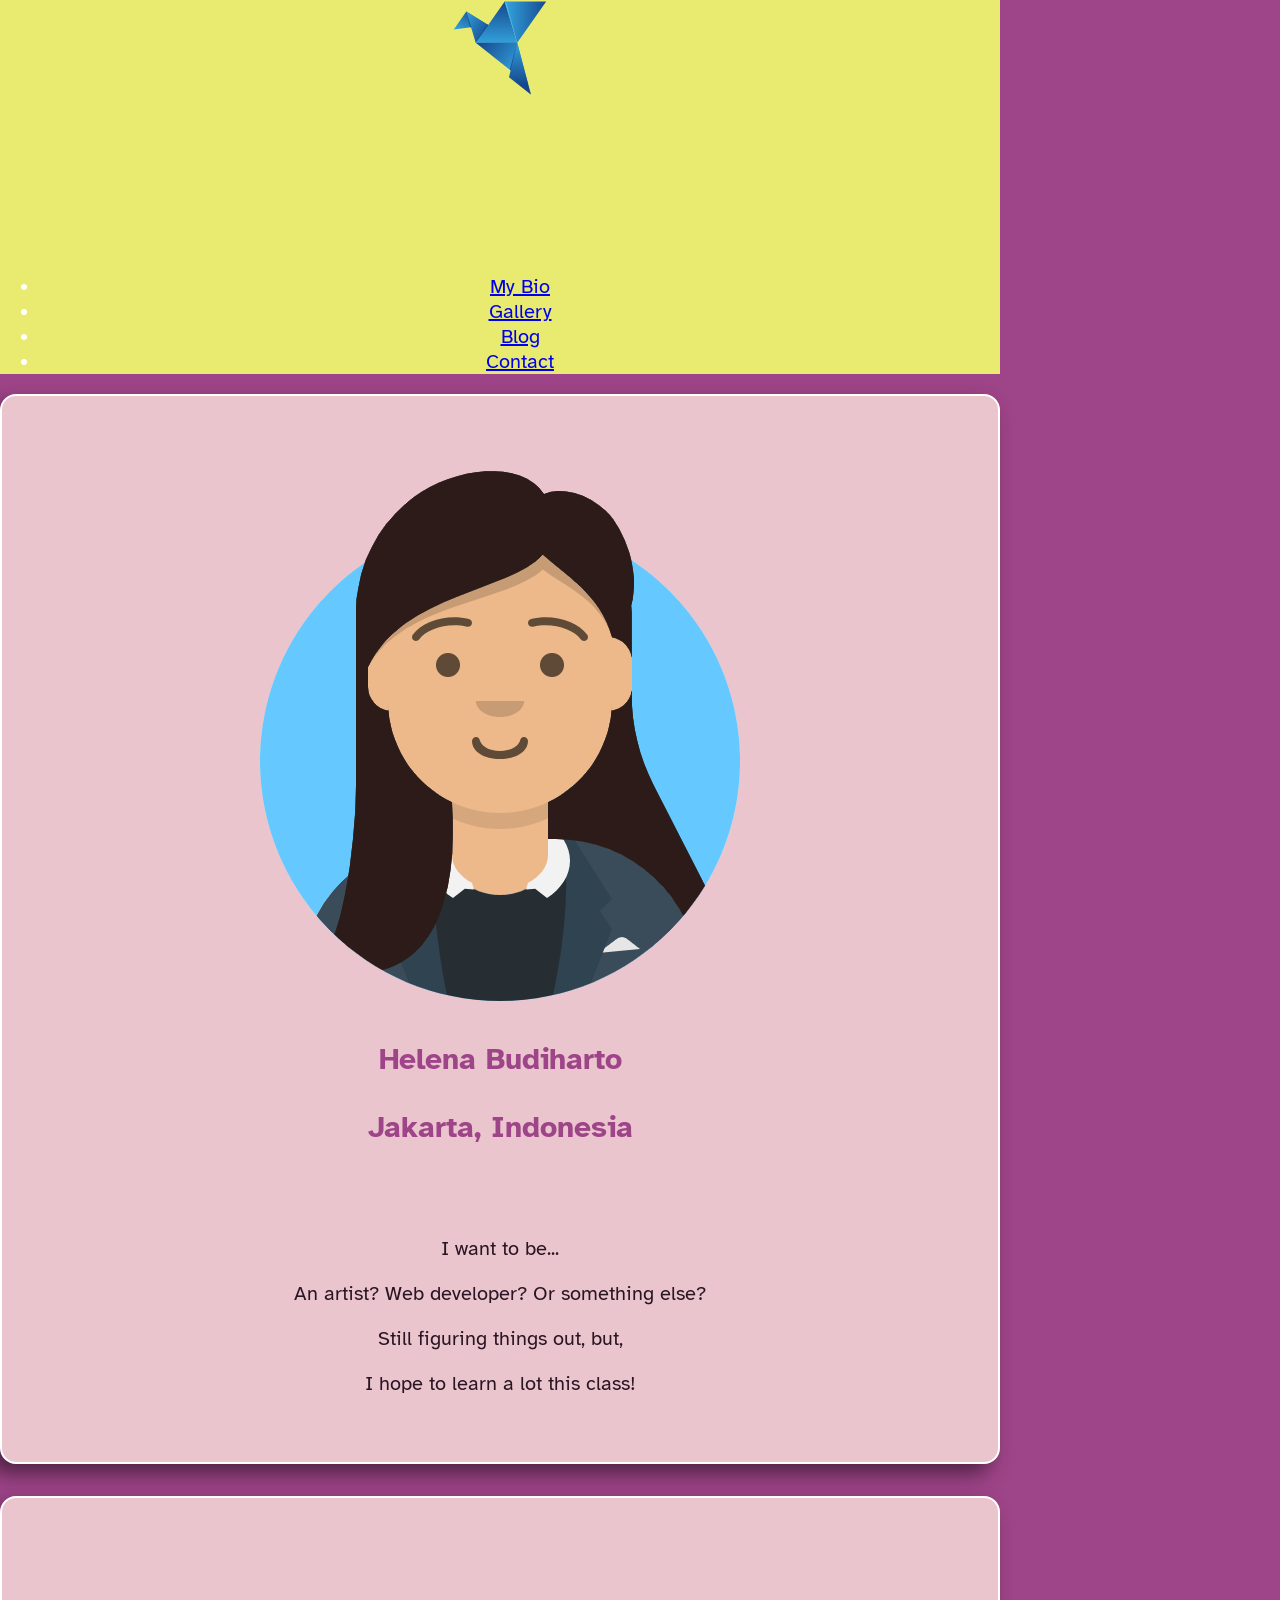
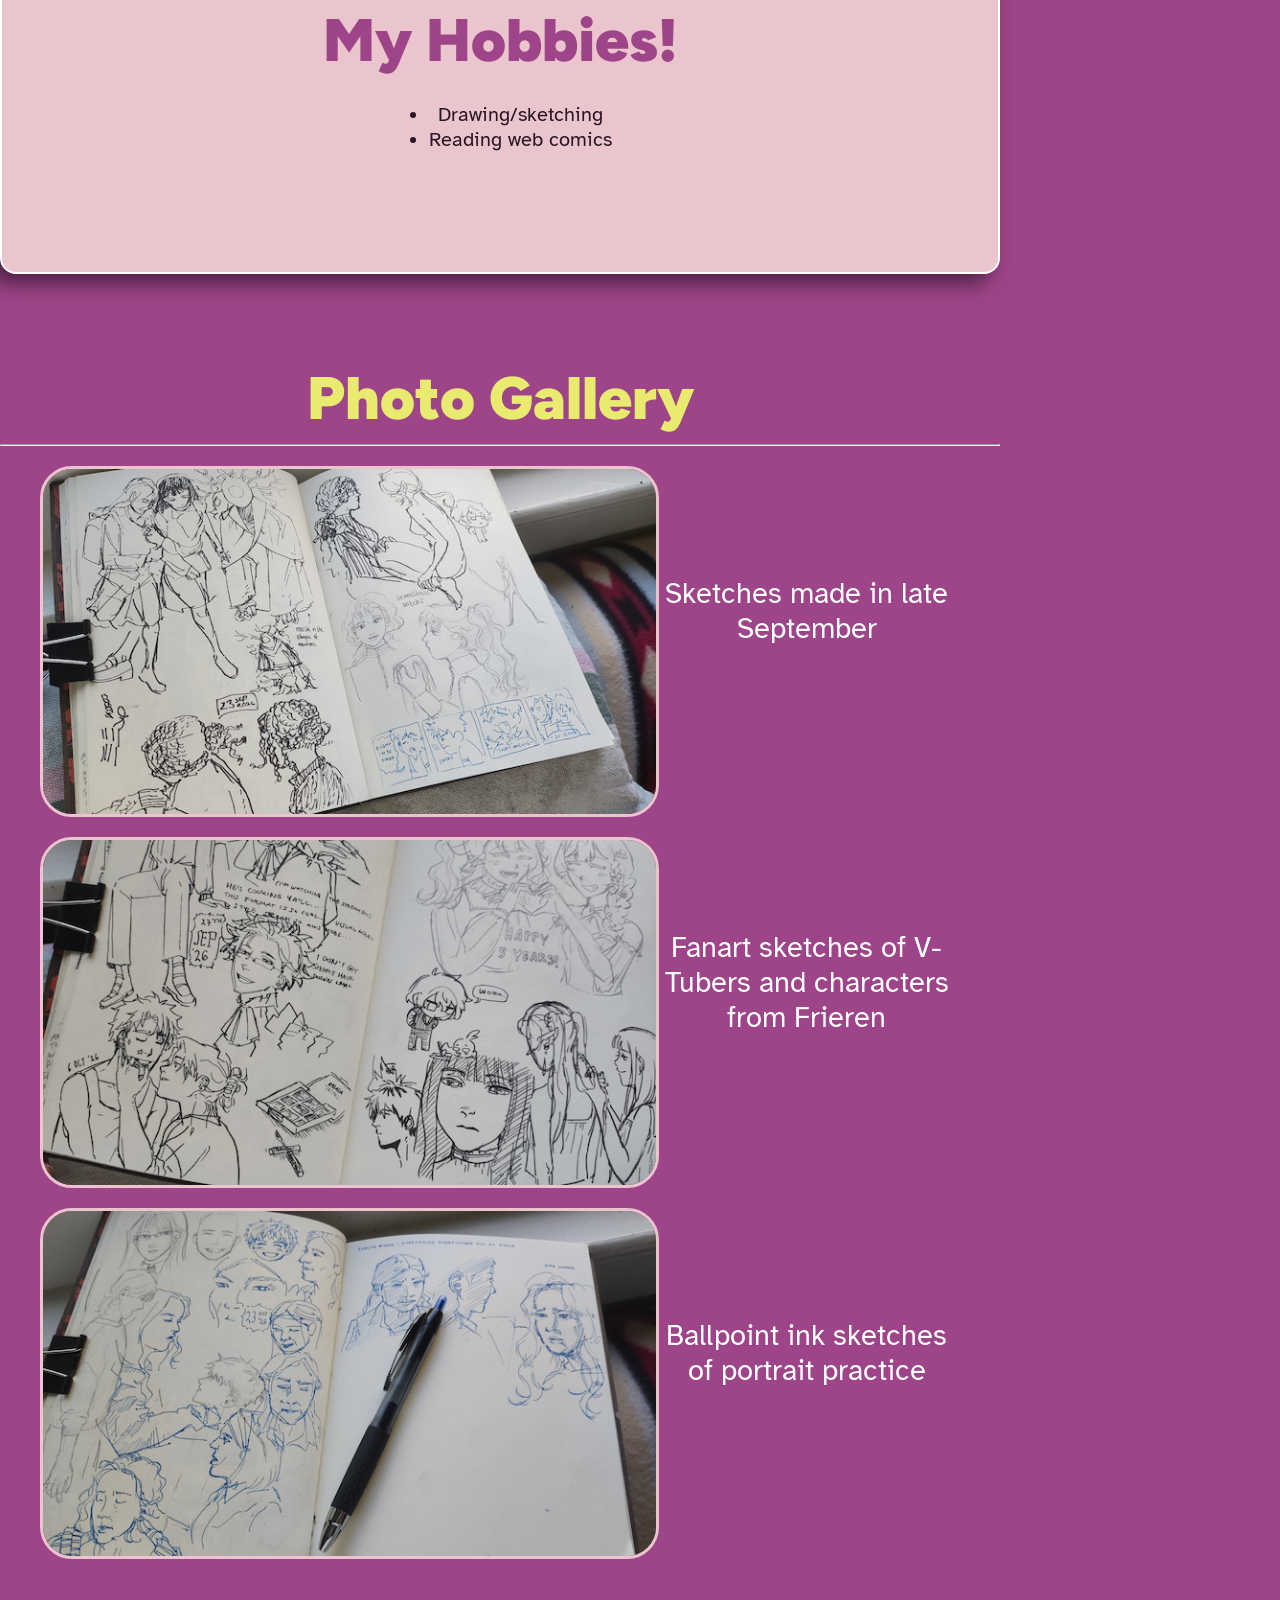
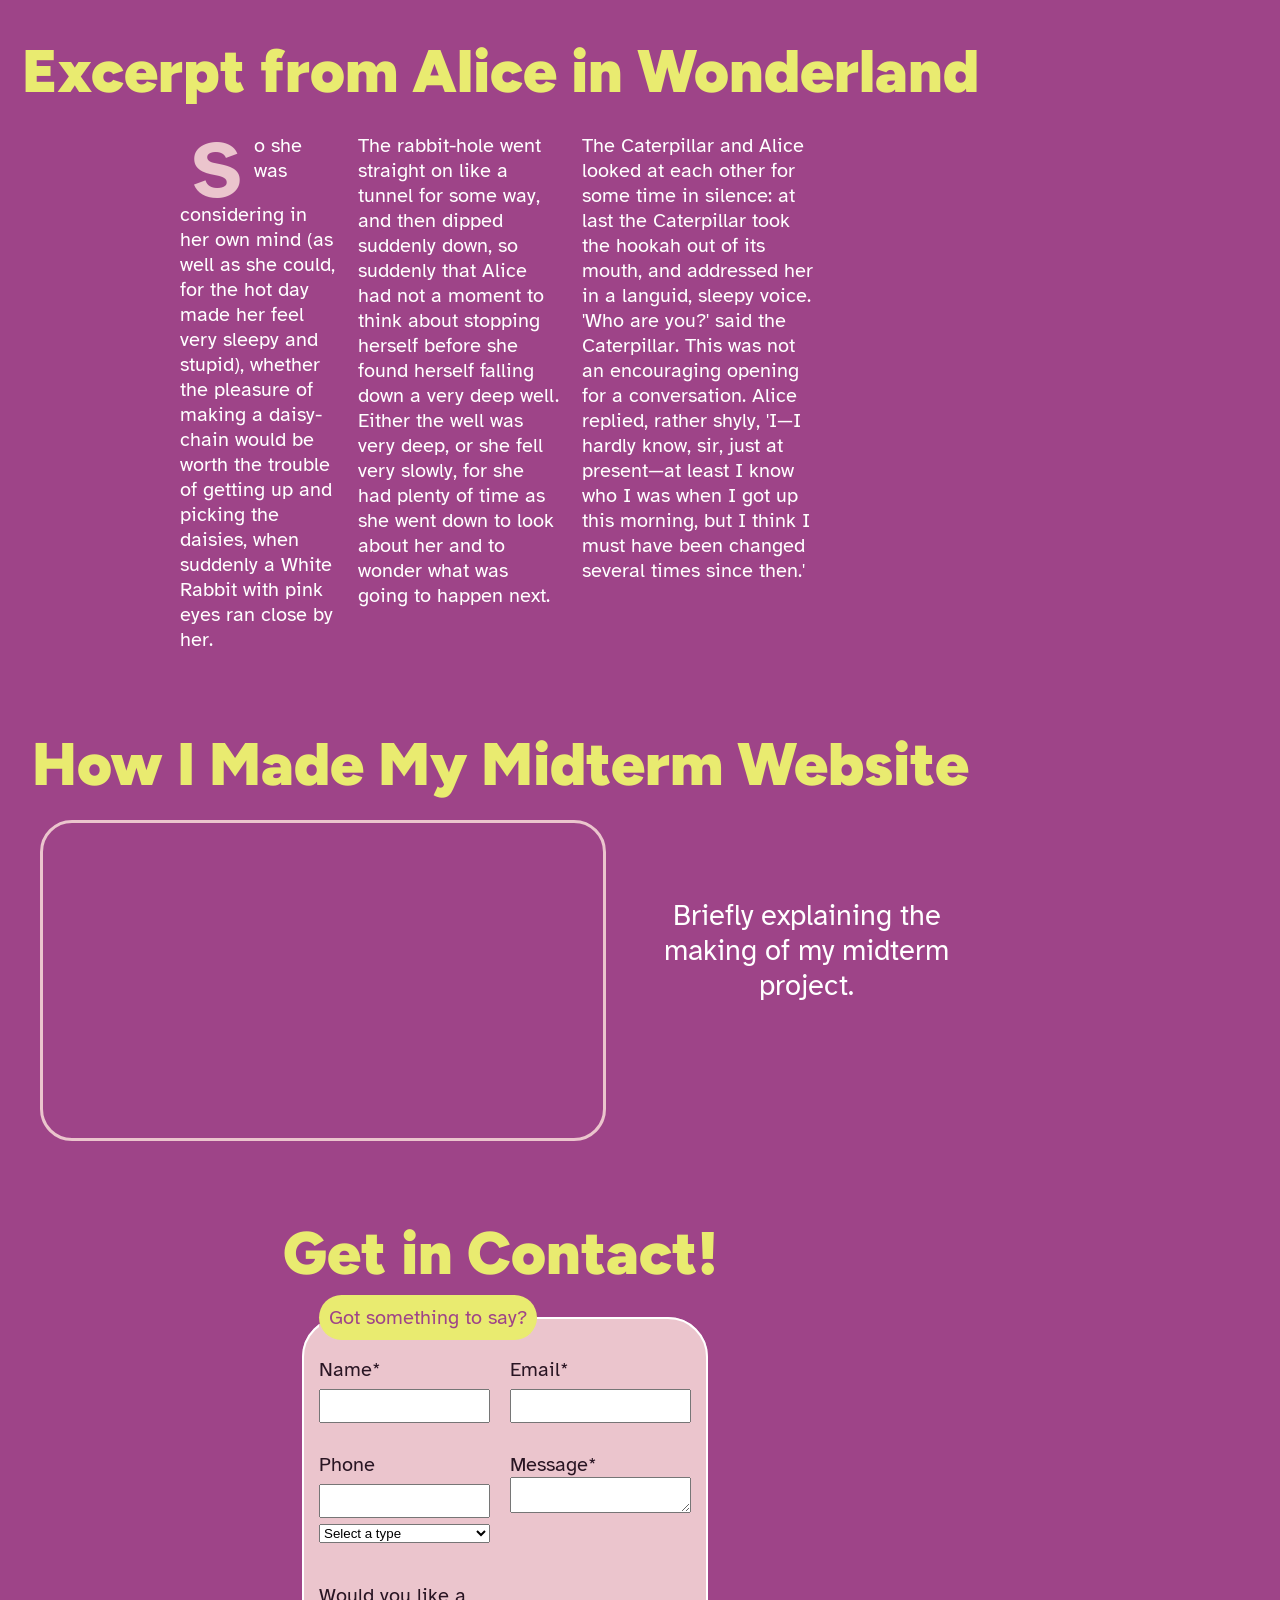
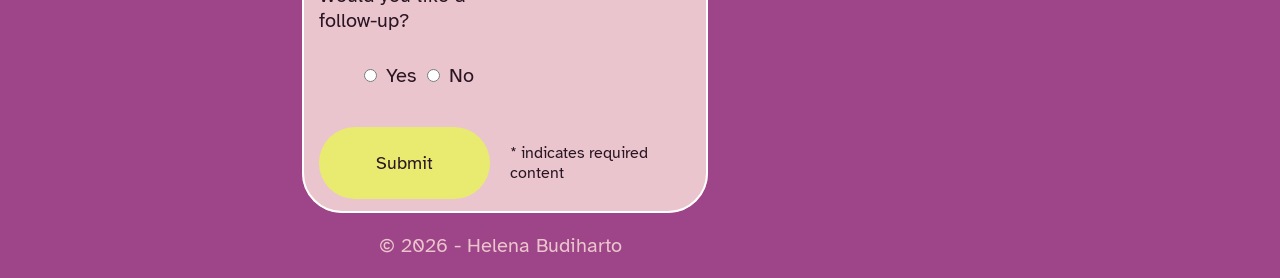
==== commit 1b885a7d: "add nav.css" ====
--- a/index.html
+++ b/index.html
@@ -10,6 +10,7 @@
     <link href="https://fonts.googleapis.com/css2?family=Atkinson+Hyperlegible:ital,wght@0,400;0,700;1,400;1,700&family=Figtree:ital,wght@0,300..900;1,300..900&display=swap" rel="stylesheet">
 
     <link href="css/style.css" rel="stylesheet">
+    <link href="css/nav.css" rel="stylesheet">
 </head>
 
 <!-- The body element is shown to the website's viewer-->
--- a/css/style.css
+++ b/css/style.css
@@ -21,6 +21,7 @@
 /*HEADER*/
 header {
     text-align: center;
+    background-color: #E9EB70;
 }
 
 /* MAIN BOX */
--- a/css/nav.css
+++ b/css/nav.css
@@ -0,0 +1,46 @@
+/* make scrolling smooth */
+html {
+    scroll-behavior: smooth;
+}
+
+/* 
+ get rid of padding & sizing on body so
+ header is at top
+*/
+
+body {
+    box-sizing: border-box;
+    padding: 0;
+    margin: 0;
+}
+
+/* add some padding back to rest of page */
+main {
+    padding: 2vw;
+}
+
+/* navbar */
+
+
+
+/* logo */
+
+
+
+/* navigation list */
+
+
+/*  
+ style all a tags in header 
+ and then on hover
+*/
+
+
+
+
+
+/* 
+media query for non-mobile nav bar
+min-width set to width of nav elements 
+such that no text wraps 
+*/
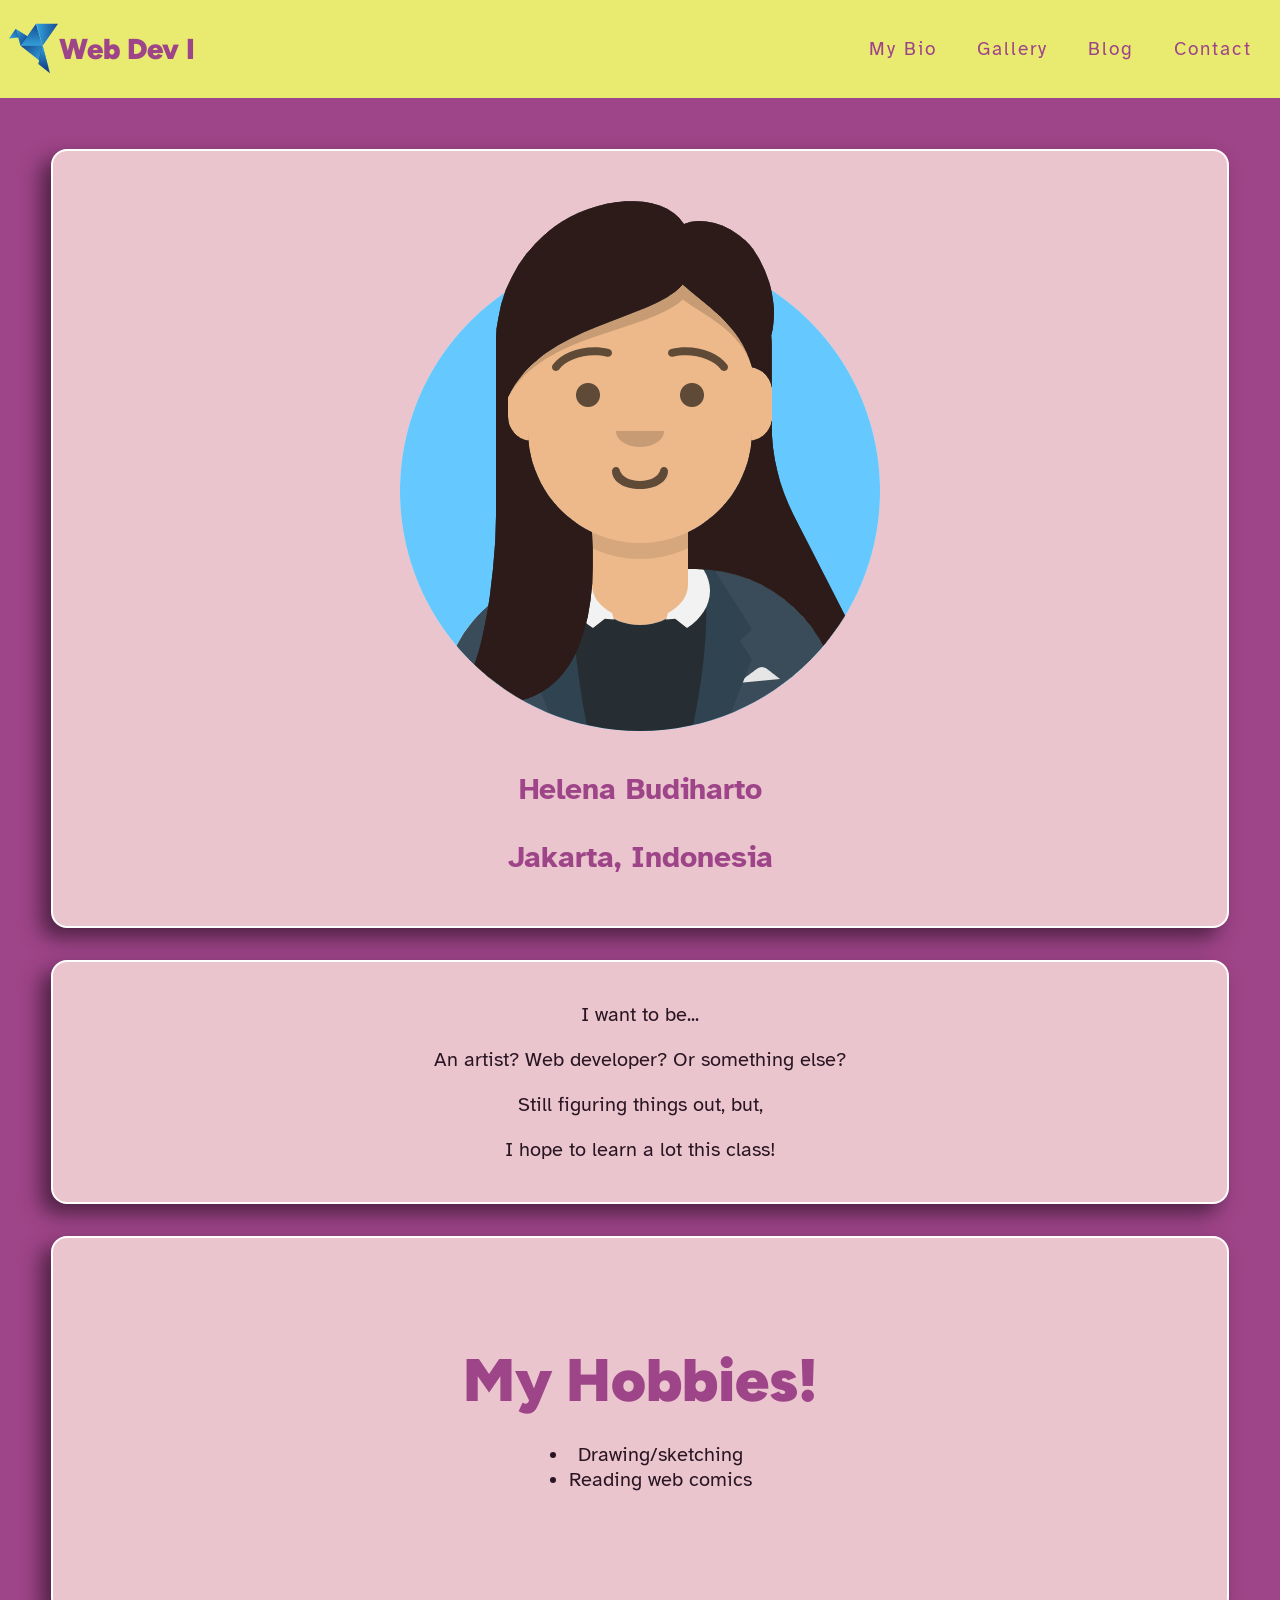
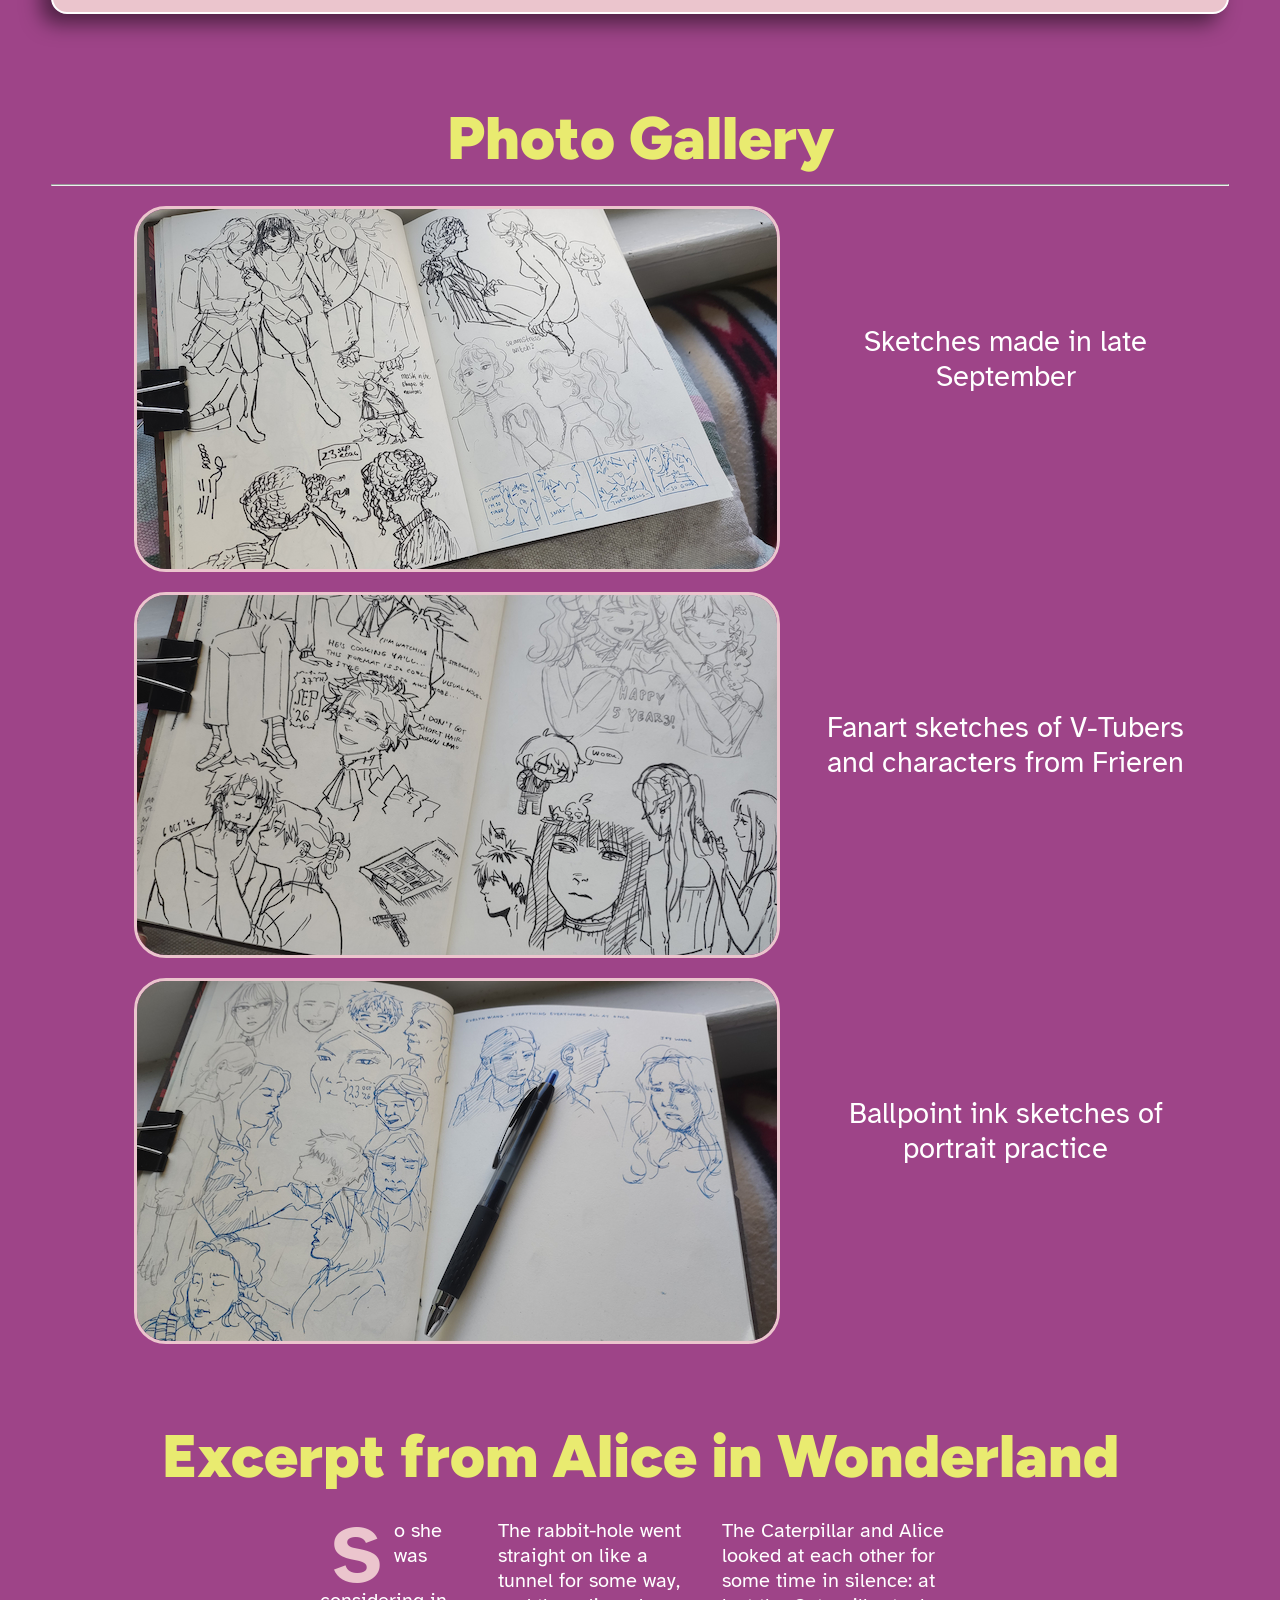
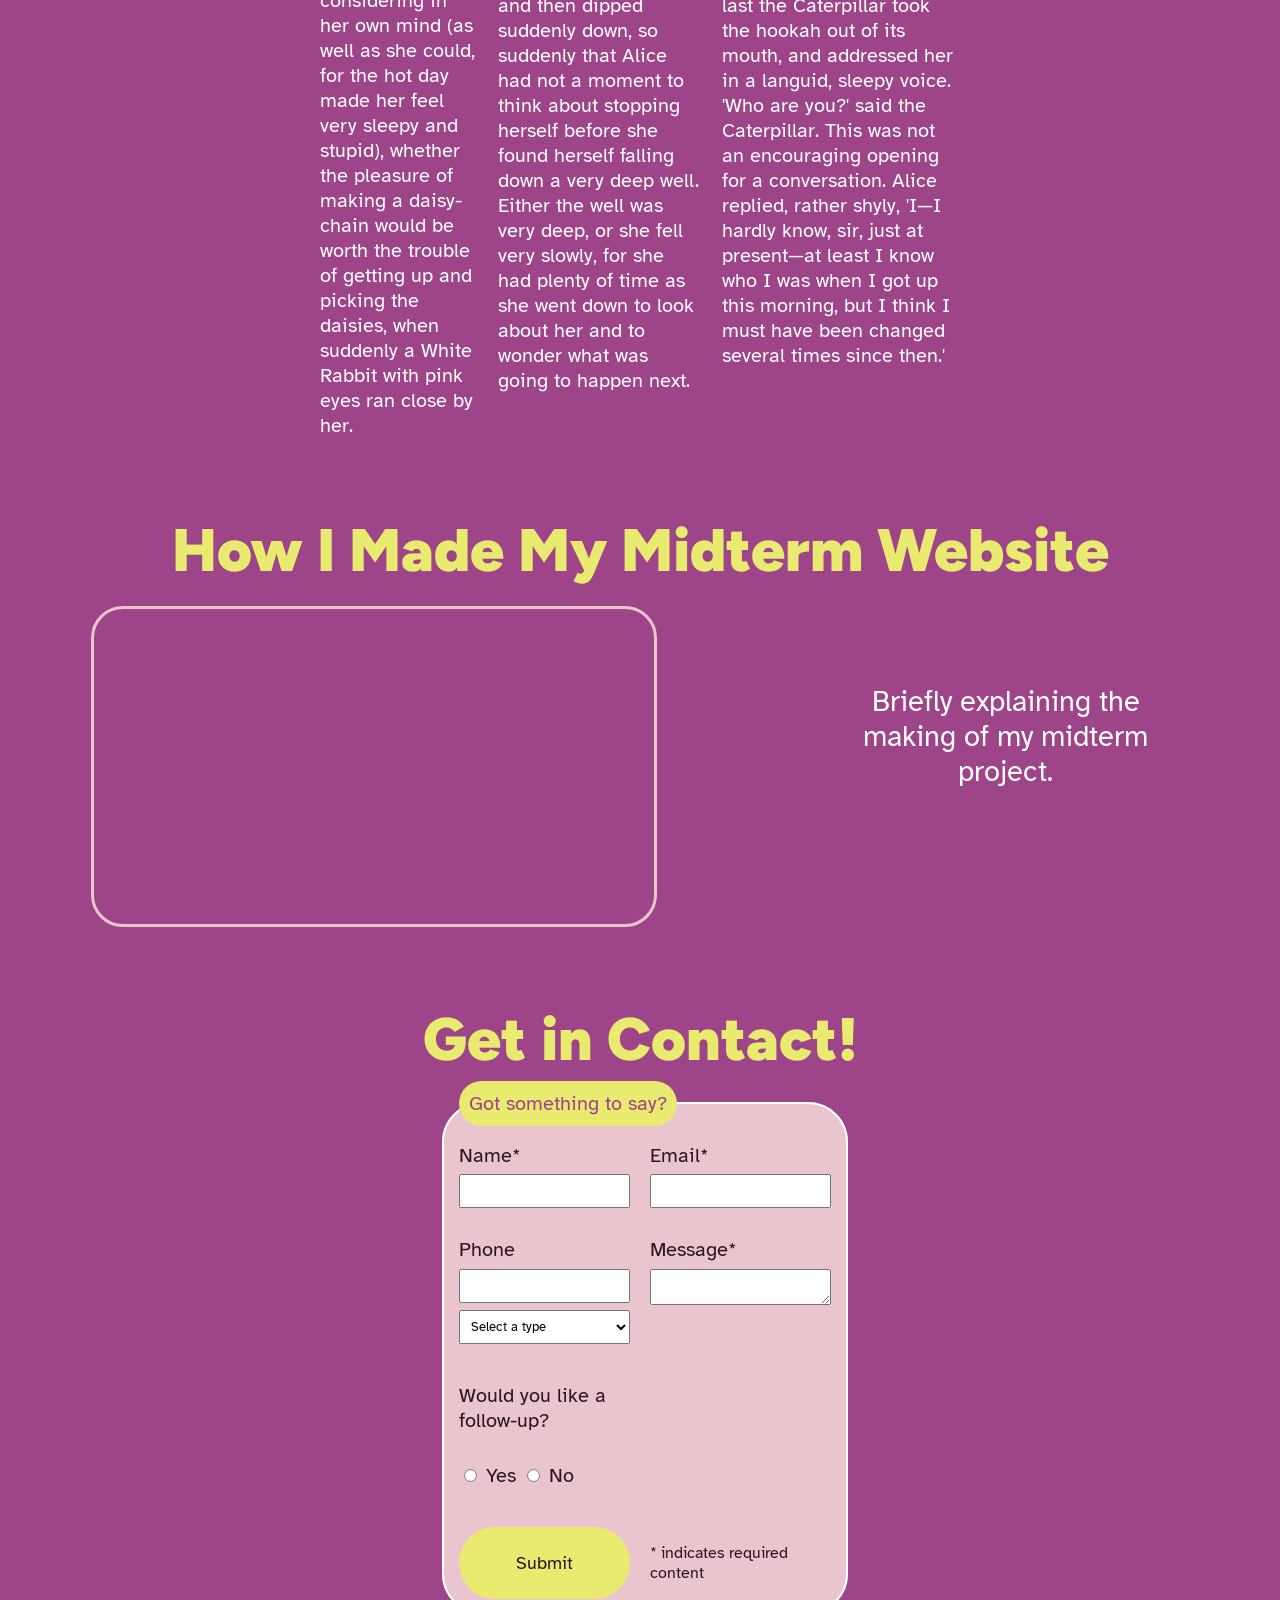
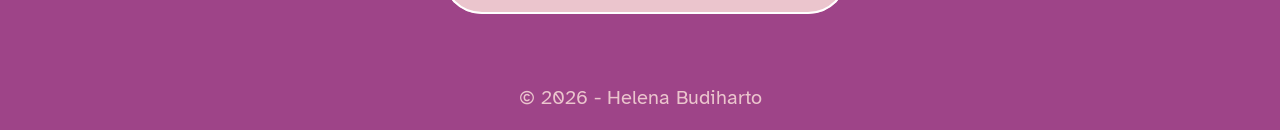
==== commit cb0ae2b6: "complete nav bar" ====
--- a/index.html
+++ b/index.html
@@ -13,6 +13,8 @@
     <link href="css/nav.css" rel="stylesheet">
 </head>
 
+
+<!-- ------------------------------------ -->
 <!-- The body element is shown to the website's viewer-->
 <body>    
     <header>
@@ -33,6 +35,8 @@
         </nav>
     </header>
 
+    
+<!-- ------------------------------------ -->
     <!-- The main envelops important page content -->
     <main>
         <!-- Hero Section-->       
@@ -44,6 +48,7 @@
             </div>
         </section>
 
+<!-- ------------------------------------ -->
         <!-- Bio Section-->
         <section id="bio">
              <div>
@@ -53,10 +58,8 @@
                 <p>I hope to learn a lot this class!</p>
              </div>
         </section>
-    </main>
-    <!-- close hero section -->
 
-
+<!-- ------------------------------------ -->
         <!-- Hobby List Section -->
         <section id="hobby">
             <h2>My Hobbies!</h2>
@@ -66,7 +69,7 @@
                 </ul>
         </section> 
 
-
+<!-- ------------------------------------ -->
         <!-- Photo Gallery -->
         <section id="gallery">
             <h2>Photo Gallery</h2>
@@ -87,7 +90,7 @@
                 </figure>
         </section>
 
-
+<!-- ------------------------------------ -->
         <!-- Article section -->
         <article id="blog">
             <h2>Excerpt from Alice in Wonderland</h2>
@@ -98,6 +101,7 @@
                 </div>
         </article>
 
+<!-- ------------------------------------ -->
         <!-- Video section -->
         <section id="video">
             <h2>How I Made My Midterm Website</h2>
@@ -106,7 +110,8 @@
                 <figcaption>Briefly explaining the making of my midterm project.</figcaption>
             </figure>
         </section>
-        
+
+<!-- ------------------------------------ -->
         <!-- Contact section -->
         <section id="contact">
             <h2>Get in Contact!</h2>
@@ -138,14 +143,14 @@
                         </select>
                     </div>
           
-                    <div>
+                    <div class="form-group">
                         <label for="email">Message*</label>
                         <textarea name="message" required></textarea>
                     </div>
 
                     <div>
-                        <p id="follow-up">Would you like a follow-up?</p>
-                        <ul>
+                        <p>Would you like a follow-up?</p>
+                        <ul class="follow-up">
                             <input type="radio" name="followup" value="yes">
                             <label for="followup-yes">Yes</label>
     
@@ -159,10 +164,13 @@
 
                     <button type="submit">Submit</button>
 
-                    <p class="desc_text">* indicates required content</p>
+                    <p class="desc-text">* indicates required content</p>
                 </fieldset>
               </form>
         </section>
+    </main>
+    
+<!-- ------------------------------------ -->
     <!-- Footer -->
     <footer>
         © 2026 - Helena Budiharto
--- a/css/style.css
+++ b/css/style.css
@@ -6,6 +6,10 @@
     text-align: center;
 }
 
+h1 {
+    color: #9e4488;
+}
+
 h2 {
     margin: .1em;
 }
@@ -18,14 +22,16 @@
     text-align: center;
 }
 
+/* ---------------------------------------- */
 /*HEADER*/
 header {
     text-align: center;
     background-color: #E9EB70;
 }
 
-/* MAIN BOX */
-main, #hobby {
+/* ---------------------------------------- */
+/* HERO, BIO, HOBBY BOX */
+#hero, #bio, #hobby {
     background-color:#ebc5cd;
     padding:1em;
     box-shadow:-10px 10px 20px rgba(0,0,0,.5);
@@ -34,6 +40,7 @@
     border-radius:1rem;
 }
 
+/* ---------------------------------------- */
 /*HERO SECTION*/
 #hero {
     font-weight: 900;
@@ -53,6 +60,7 @@
     padding: 20px;
 }
 
+/* ---------------------------------------- */
 /*HOBBY LIST SECTION*/
 #hobby h2 {
     color: #9e4488;
@@ -70,6 +78,7 @@
     align-items: center; 
     }
 
+/* ---------------------------------------- */
 /*GALLERY SECTION*/
 #gallery img {
     max-width: 100%;
@@ -89,6 +98,7 @@
     margin-bottom: 70px;
 }
 
+/* ---------------------------------------- */
 /*ARTICLE SECTION*/
 #blog {
     padding-bottom: 50px;
@@ -110,6 +120,7 @@
     margin: 0.1em 0.1em 0.1rem;
 }
 
+/* ---------------------------------------- */
 /* VIDEO SECTION */
 #video {
     padding-bottom: 50px;
@@ -124,6 +135,7 @@
     border-radius: 2rem;
 }
 
+/* ---------------------------------------- */
 /* FORM SECTION */
 form {
     max-width: 400px;
@@ -158,8 +170,17 @@
     font-family: "Atkinson Hyperlegible";  
 }
 
+select {
+    padding: .5em;  
+    font-family: "Atkinson Hyperlegible";  
+}
+
 input[type="radio"] + label {
     display: inline-block;
+}
+
+.follow-up {
+    padding-left: 0px;
 }
 
 input:focus, textarea:focus {
@@ -189,10 +210,11 @@
     color: #ffffff;
 }
 
-.desc_text {
+.desc-text {
     font-size: .8em;
 }
 
+/* ---------------------------------------- */
 /*FOOTER*/
 footer {
     text-align: center;
@@ -200,6 +222,7 @@
     color: #ebc5cd;
 }
 
+/* ---------------------------------------- */
 /* Medium Screen Size */
 @media screen and (min-width: 60em) {
     body {
@@ -244,6 +267,7 @@
       }
 }
 
+/* ---------------------------------------- */
 /* Large screen size */
 @media screen and (min-width: 100em) {
     #gallery {
--- a/css/nav.css
+++ b/css/nav.css
@@ -7,40 +7,98 @@
  get rid of padding & sizing on body so
  header is at top
 */
-
 body {
     box-sizing: border-box;
     padding: 0;
     margin: 0;
+    max-width: 100%;
 }
 
 /* add some padding back to rest of page */
 main {
     padding: 2vw;
+    margin: 2vw;
 }
 
 /* navbar */
+.navbar {
+    background-color: #E9EB70;
+    color: #9e4488;
+    display: flex;
+    flex-direction: column;
+    font-size: 1.5rem;
+    margin-bottom: 1.5rem;
+    padding: .5rem;
+}
 
+.navbar-links {
+    display: block;
+}
 
+.navbar-links ul {
+    padding: 0px;
+}
+
+.logo {
+    display: flex;
+    align-items: center;
+}
 
 /* logo */
+.logo img {
+    height: 4vw;
+}
 
-
+.logo h1 {
+    font-size: 1.2em;
+}
 
 /* navigation list */
-
+.navbar-links li {
+    list-style: none;
+    display: block;
+    padding: 0.5em 0;
+}
 
 /*  
  style all a tags in header 
  and then on hover
 */
+.navbar-links a {
+    color: #9e4488;
+    background-color: #E9EB70;
+    text-decoration: none;
+    padding: .5rem 1.25rem;
+    letter-spacing: 2px;
+}
 
-
-
-
+.navbar-links a:focus,
+.navbar-links a:hover {
+    color: #E9EB70;
+    background-color: #9e4488;
+    border-radius: 50px;
+}
 
 /* 
 media query for non-mobile nav bar
 min-width set to width of nav elements 
 such that no text wraps 
-*/+*/
+@media screen and (min-width: 60rem) {
+    .navbar {
+        display: flex;
+        flex-direction: row;
+        justify-content: space-between;
+    }
+
+    .navbar-links ul {
+        display: flex;
+        flex-direction: row;
+        font-size: 1.2rem;
+    }
+
+    header {
+        position: sticky;
+        top: 0;
+    }
+}
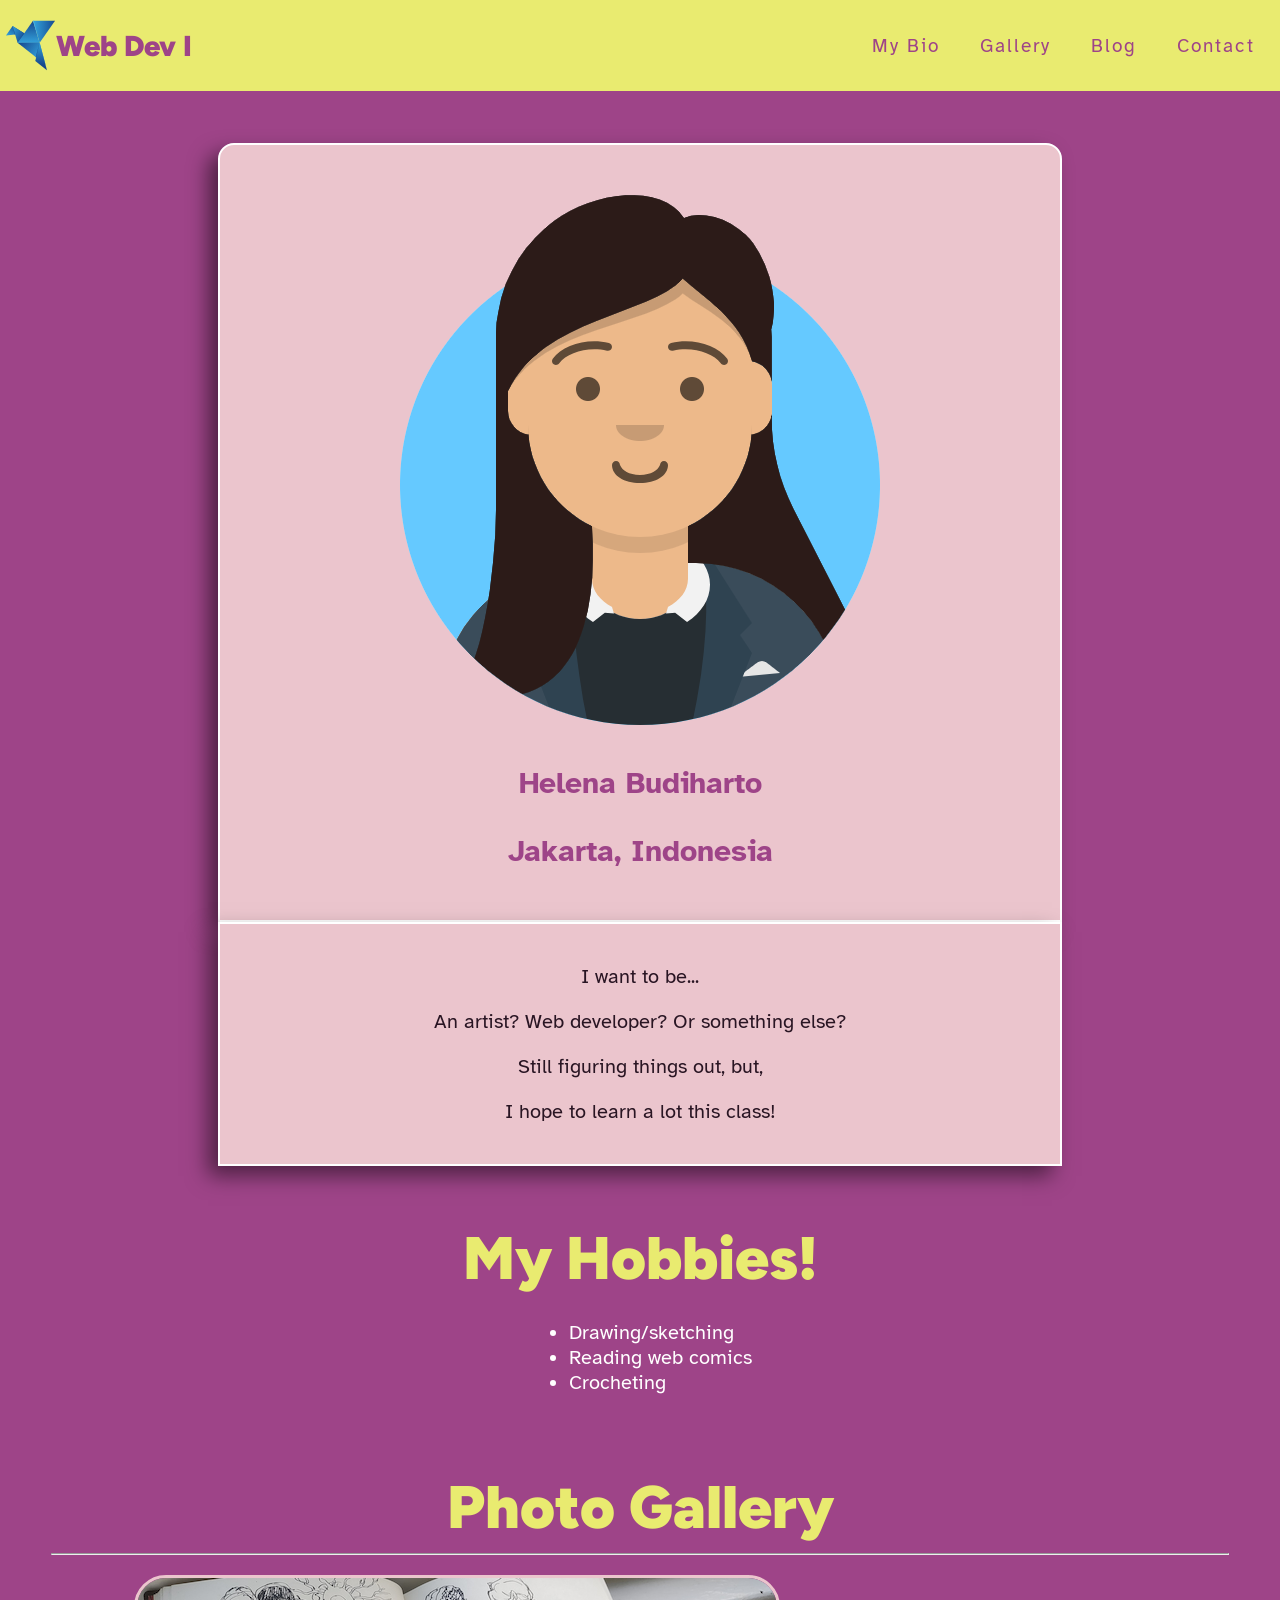
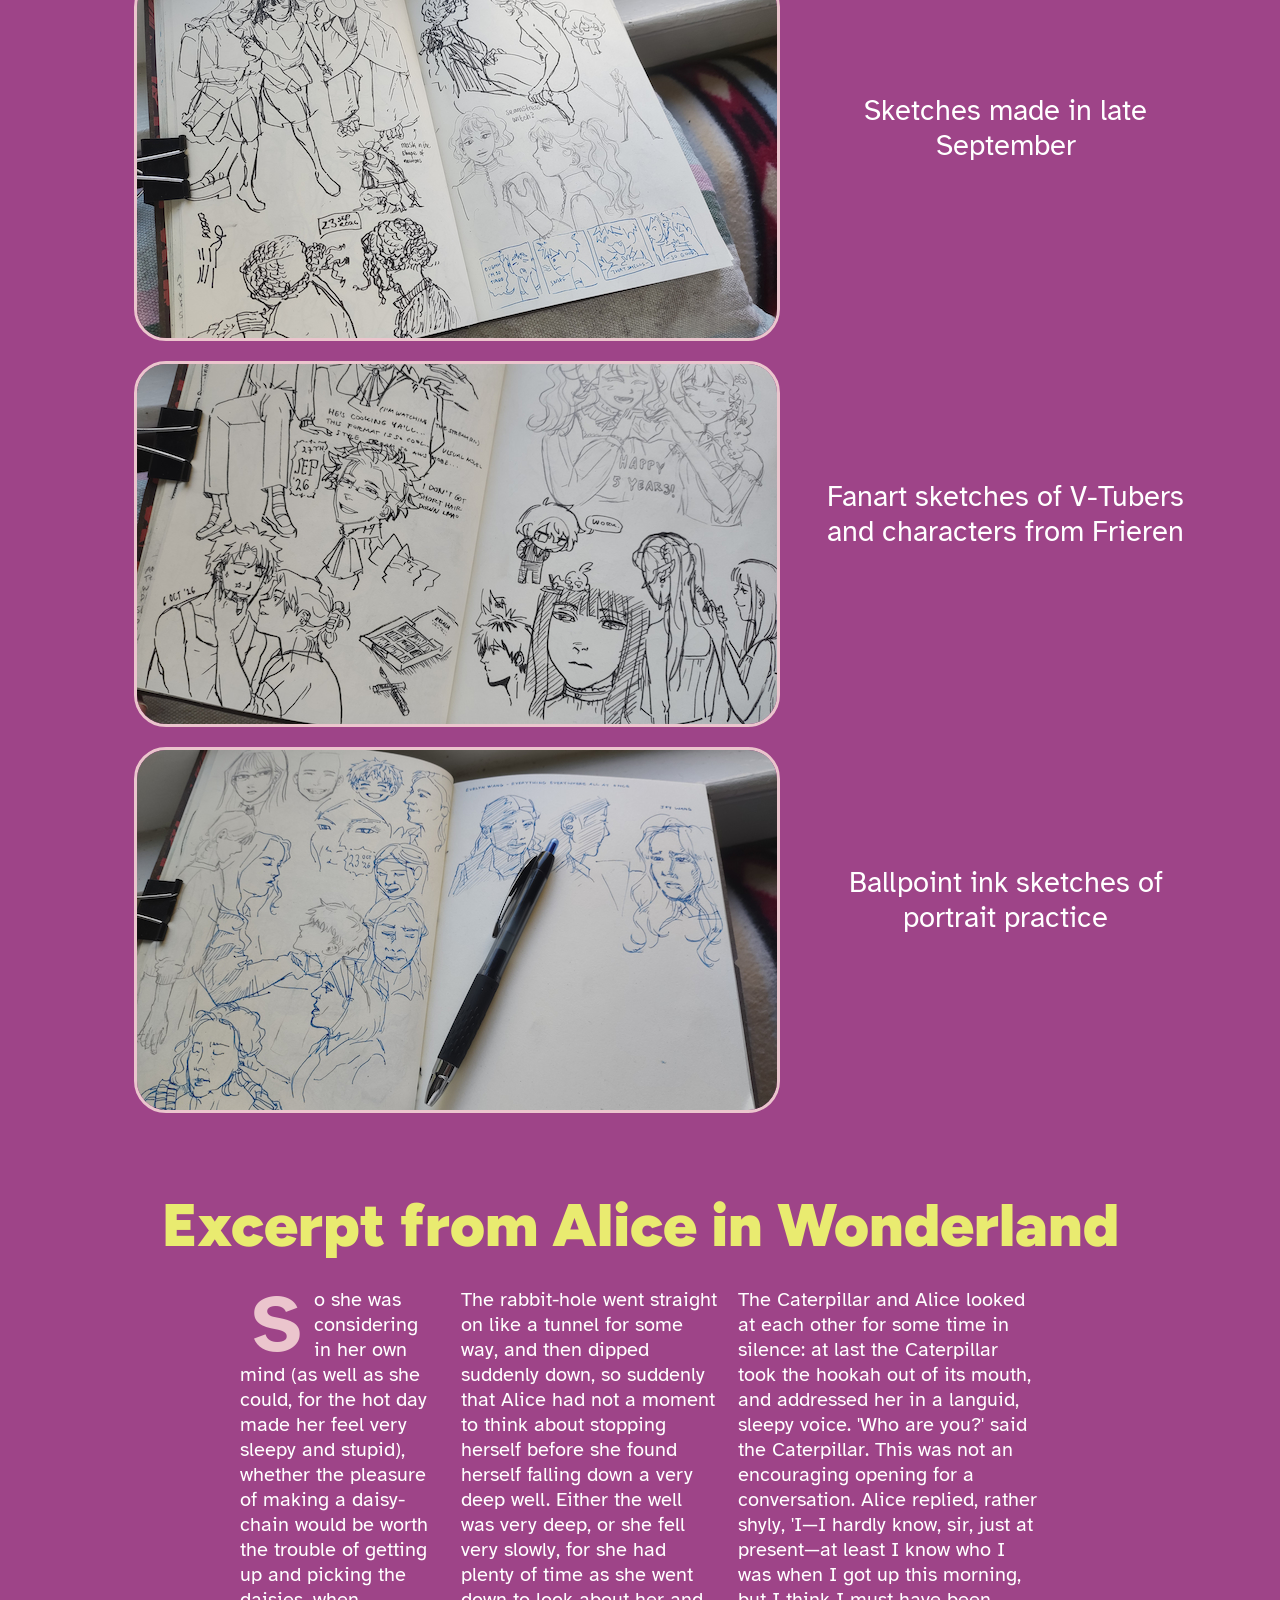
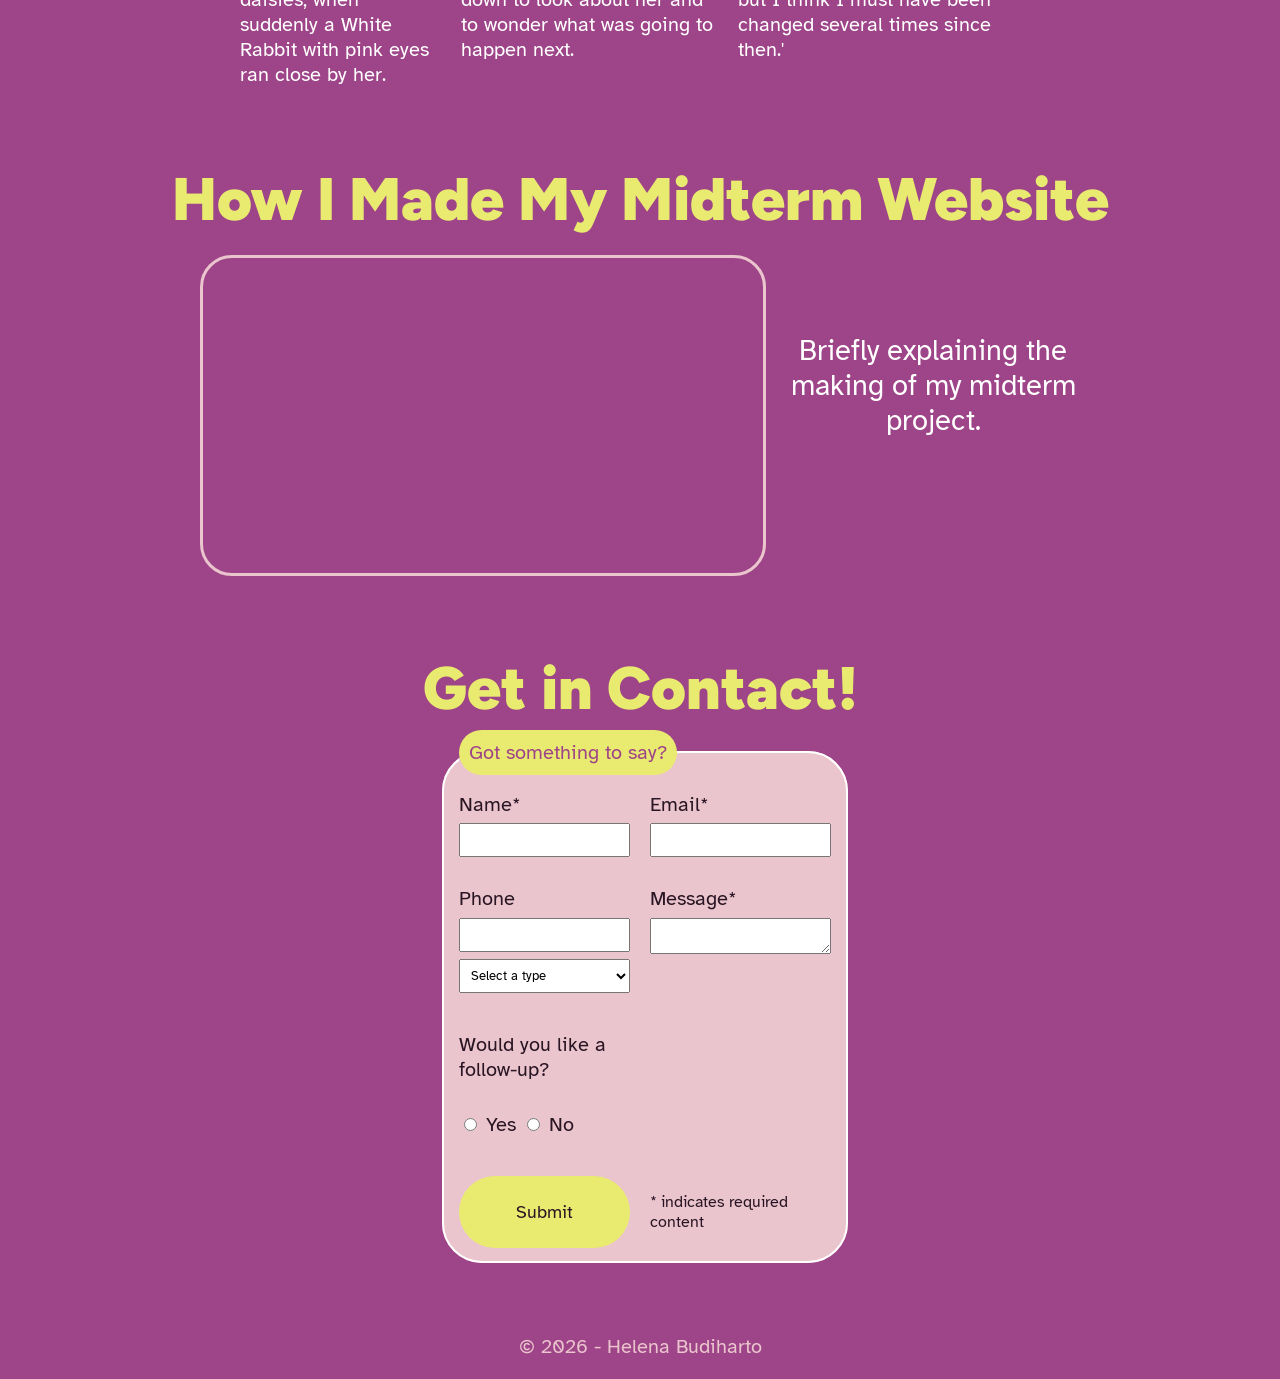
==== commit 2537ccda: "Restyled bio & hobby section, fixed article & video section" ====
--- a/index.html
+++ b/index.html
@@ -66,6 +66,7 @@
                 <ul>
                     <li>Drawing/sketching</li>
                     <li>Reading web comics</li>
+                    <li>Crocheting</li>
                 </ul>
         </section> 
 
--- a/css/style.css
+++ b/css/style.css
@@ -31,13 +31,26 @@
 
 /* ---------------------------------------- */
 /* HERO, BIO, HOBBY BOX */
-#hero, #bio, #hobby {
+#hero {
     background-color:#ebc5cd;
-    padding:1em;
+    padding: 1em;
     box-shadow:-10px 10px 20px rgba(0,0,0,.5);
     margin-bottom:2rem;
     border:2px solid #ffffff;
-    border-radius:1rem;
+    border-top-left-radius: 1rem;
+    border-top-right-radius: 1rem;
+    max-width: 50rem;
+    margin: 0 auto;
+}
+
+#bio {
+    background-color:#ebc5cd;
+    margin-top: -100px;
+    padding: 1em;
+    box-shadow:-10px 10px 20px rgba(0,0,0,.5);
+    max-width: 50rem;
+    margin: 0 auto;
+    border:2px solid #ffffff;
 }
 
 /* ---------------------------------------- */
@@ -55,24 +68,20 @@
 }
 
 #bio {
+    text-align: center;
+    padding: 20px;
     color: #291523;
-    text-align: center;
-    padding: 20px;
 }
 
 /* ---------------------------------------- */
 /*HOBBY LIST SECTION*/
-#hobby h2 {
-    color: #9e4488;
-}
-
 #hobby li {
-    color: #291523;
+    text-align: left;
 }
 
 #hobby {
-    padding-top: 100px;
-    padding-bottom: 100px;
+    padding-top: 50px;
+    padding-bottom: 50px;
     display: flex;
     flex-direction: column;
     align-items: center; 
@@ -89,7 +98,6 @@
 }
 
 #gallery {
-    padding-top: 50px;
     padding-bottom: 50px;
 }
 
@@ -106,7 +114,7 @@
 }
 
 #blog div {
-    max-width: 40rem;
+    max-width: 50rem;
     margin: 0 auto;
 }
 
@@ -249,6 +257,11 @@
         gap: 1em;
     }
 
+    #video {
+        max-width: 60rem;
+        margin: 0 auto;
+    }
+
     fieldset {
         display: grid;
         grid-template-columns: repeat(2, 1fr);
@@ -273,6 +286,7 @@
     #gallery {
         display: grid;
         grid-template-columns: 1fr 1fr 1fr; 
+        gap: 0.4px;
         
     }
 
--- a/css/nav.css
+++ b/css/nav.css
@@ -28,7 +28,7 @@
     flex-direction: column;
     font-size: 1.5rem;
     margin-bottom: 1.5rem;
-    padding: .5rem;
+    padding: .3rem;
 }
 
 .navbar-links {
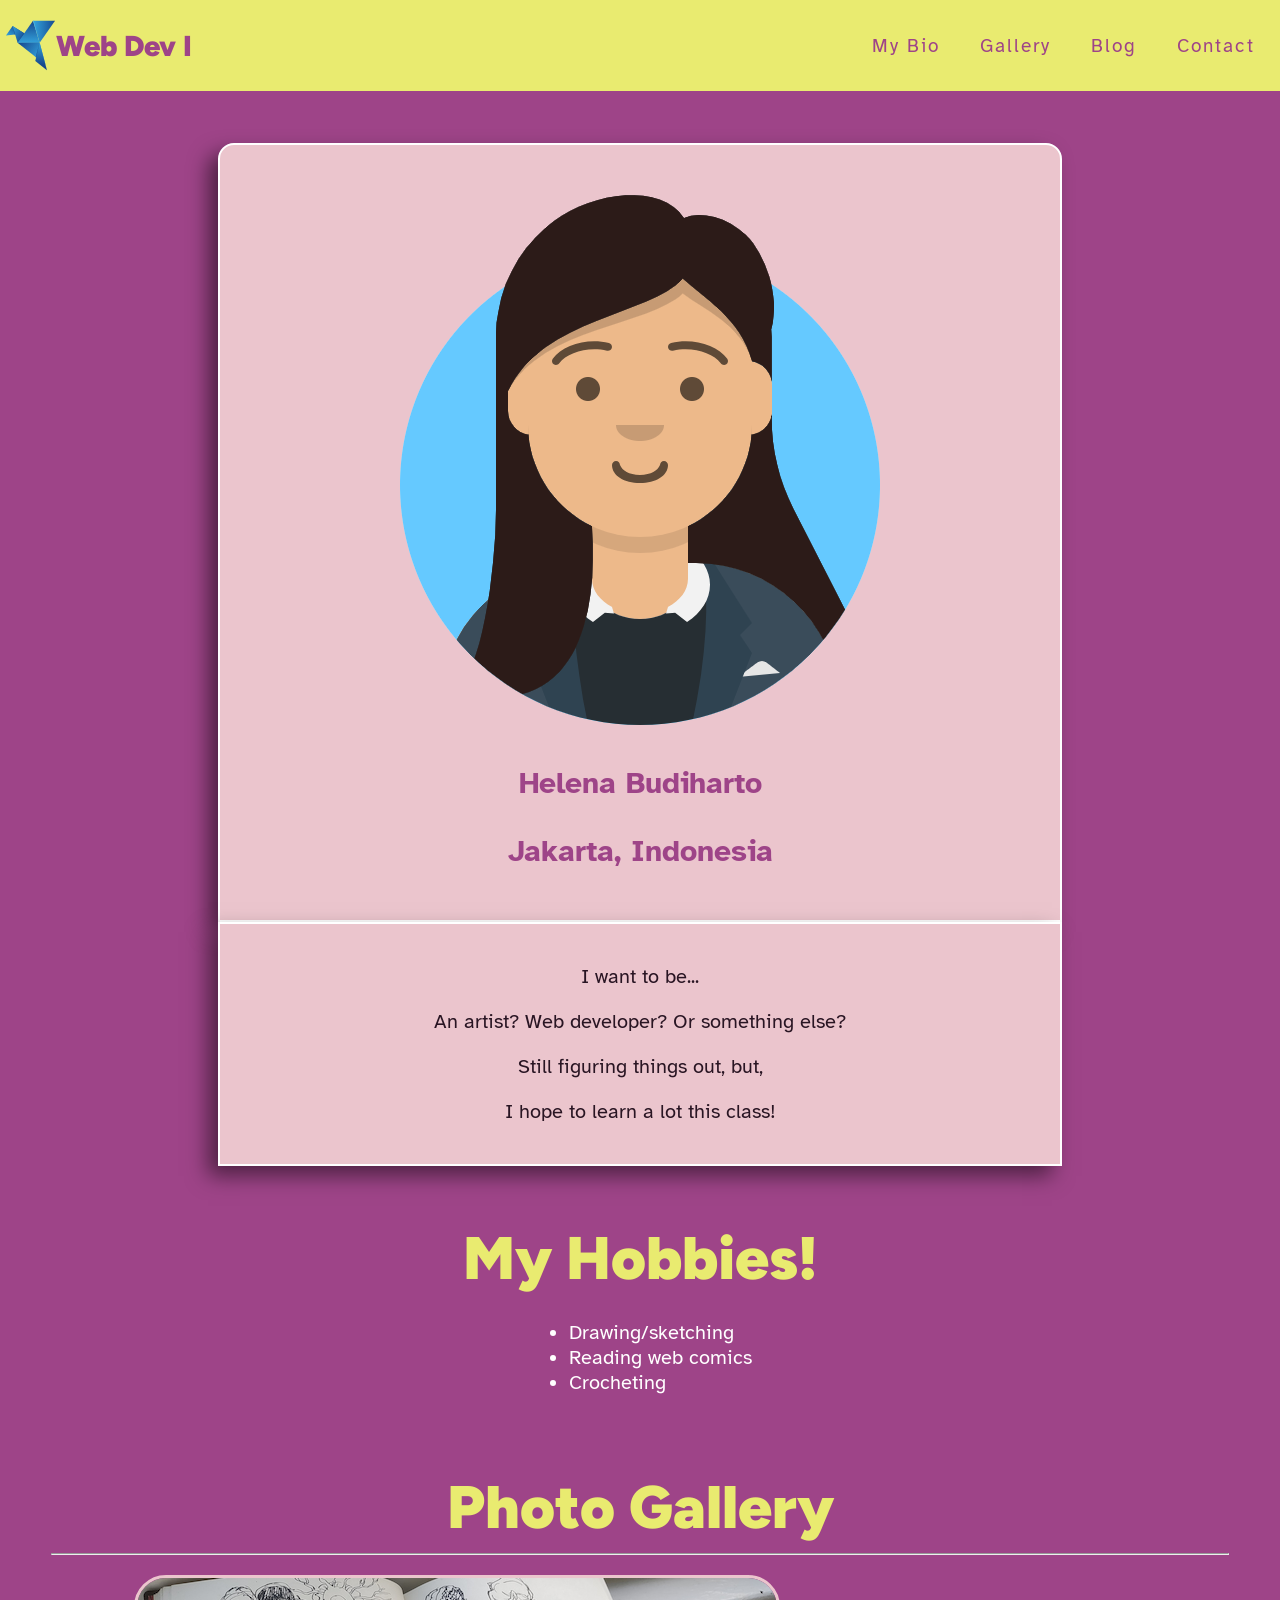
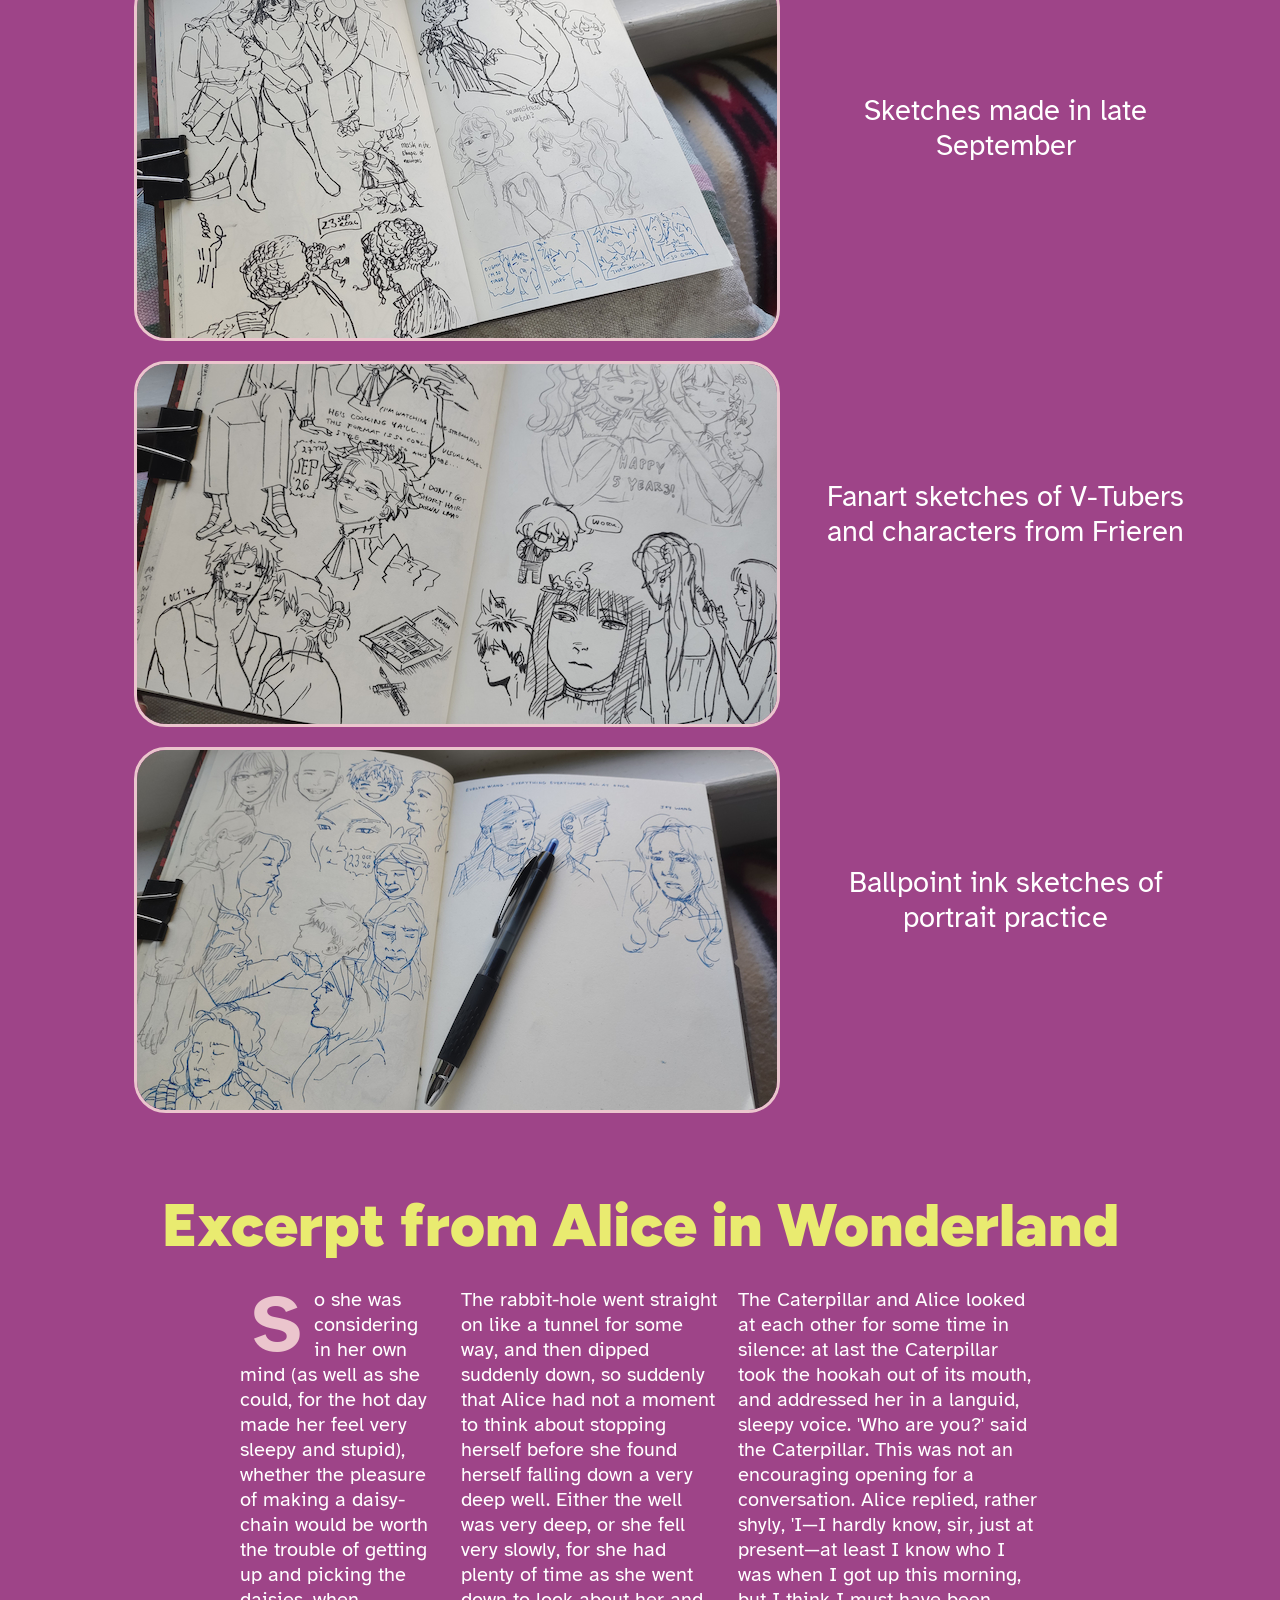
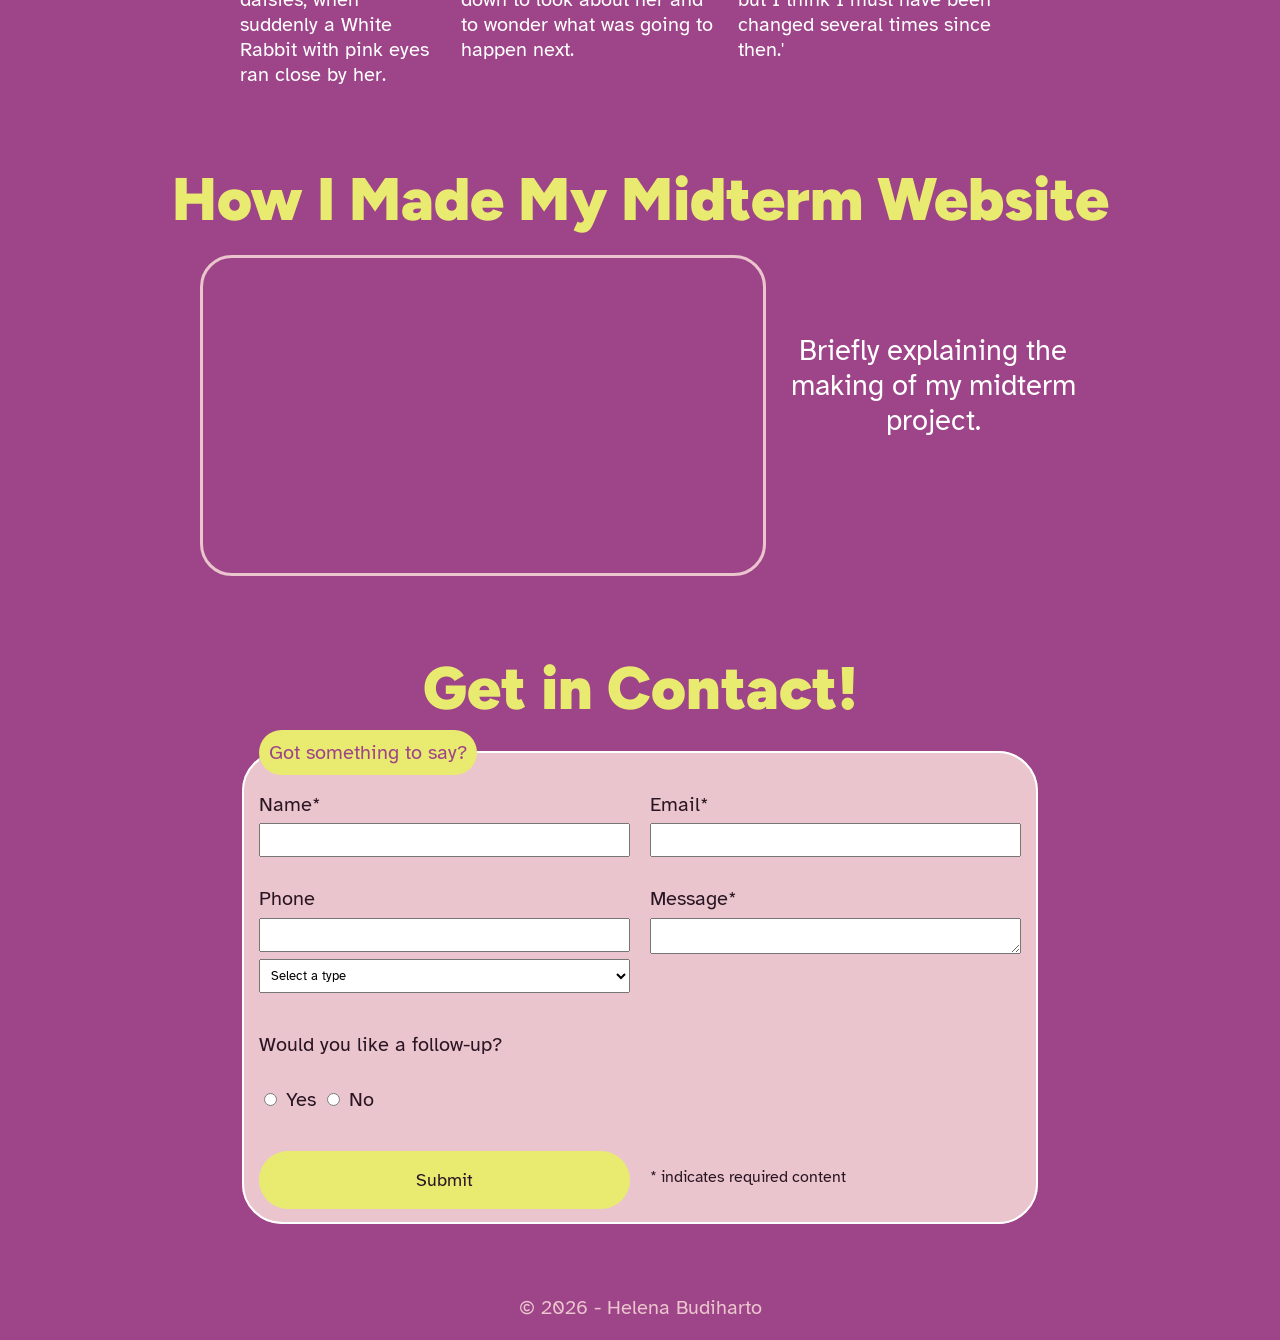
==== commit 320feb66: "added hover transition to navbar & message success page" ====
--- a/index.html
+++ b/index.html
@@ -12,7 +12,6 @@
     <link href="css/style.css" rel="stylesheet">
     <link href="css/nav.css" rel="stylesheet">
 </head>
-
 
 <!-- ------------------------------------ -->
 <!-- The body element is shown to the website's viewer-->
--- a/css/style.css
+++ b/css/style.css
@@ -132,6 +132,8 @@
 /* VIDEO SECTION */
 #video {
     padding-bottom: 50px;
+    max-width: 60rem;
+    margin: 0 auto;
 }
 
 #myVideo {
@@ -146,7 +148,7 @@
 /* ---------------------------------------- */
 /* FORM SECTION */
 form {
-    max-width: 400px;
+    max-width: 50rem;
     margin: 0 auto;
     text-align: left;
     color: #291523;
@@ -223,6 +225,41 @@
 }
 
 /* ---------------------------------------- */
+/*SUCCESSFUL SENT MESSAGE PAGE*/
+#mes-success {
+    h1 {
+        color: #E9EB70;
+        margin: 2rem;
+    }
+
+    p {
+        background-color: #ebc5cd;
+        color: #9e4488;
+        max-width: 30rem;
+        padding: 1rem;
+        margin: 2rem auto 3rem ;
+    }
+
+    a {
+        background-color: #9e4488;
+        border: solid 2px #fff;
+        border-radius: 5rem;
+        color: #fff;
+        font-weight: 700;
+        text-decoration: none;
+        max-width: 30rem;
+        padding: 1rem;
+        margin: 1rem auto;
+    }
+
+    a:focus, a:hover {
+        background-color: #E9EB70;
+        color: #9e4488;
+        transition: .2s ease-in;
+    }
+}
+
+/* ---------------------------------------- */
 /*FOOTER*/
 footer {
     text-align: center;
@@ -255,11 +292,6 @@
         display: flex;
         columns: 2rem;
         gap: 1em;
-    }
-
-    #video {
-        max-width: 60rem;
-        margin: 0 auto;
     }
 
     fieldset {
--- a/css/nav.css
+++ b/css/nav.css
@@ -77,6 +77,7 @@
     color: #E9EB70;
     background-color: #9e4488;
     border-radius: 50px;
+    transition: .2s ease-in;
 }
 
 /* 
